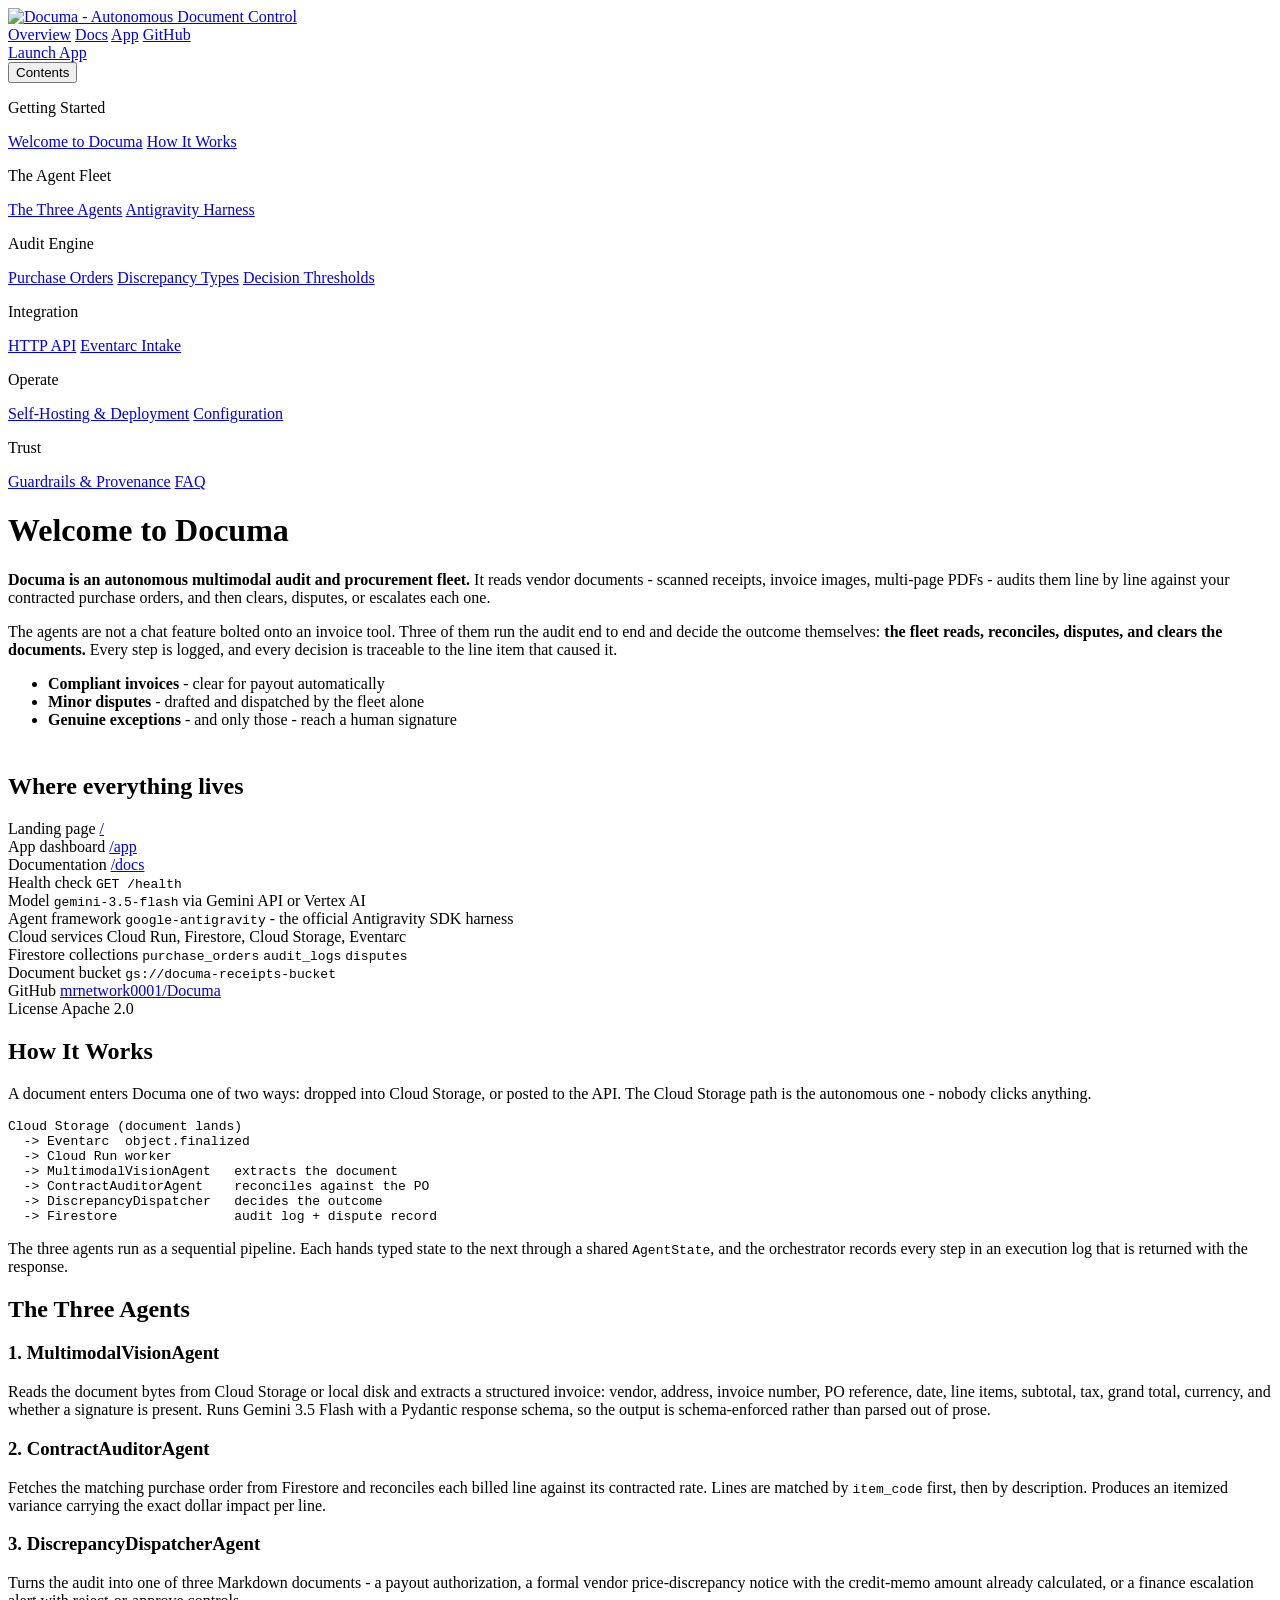
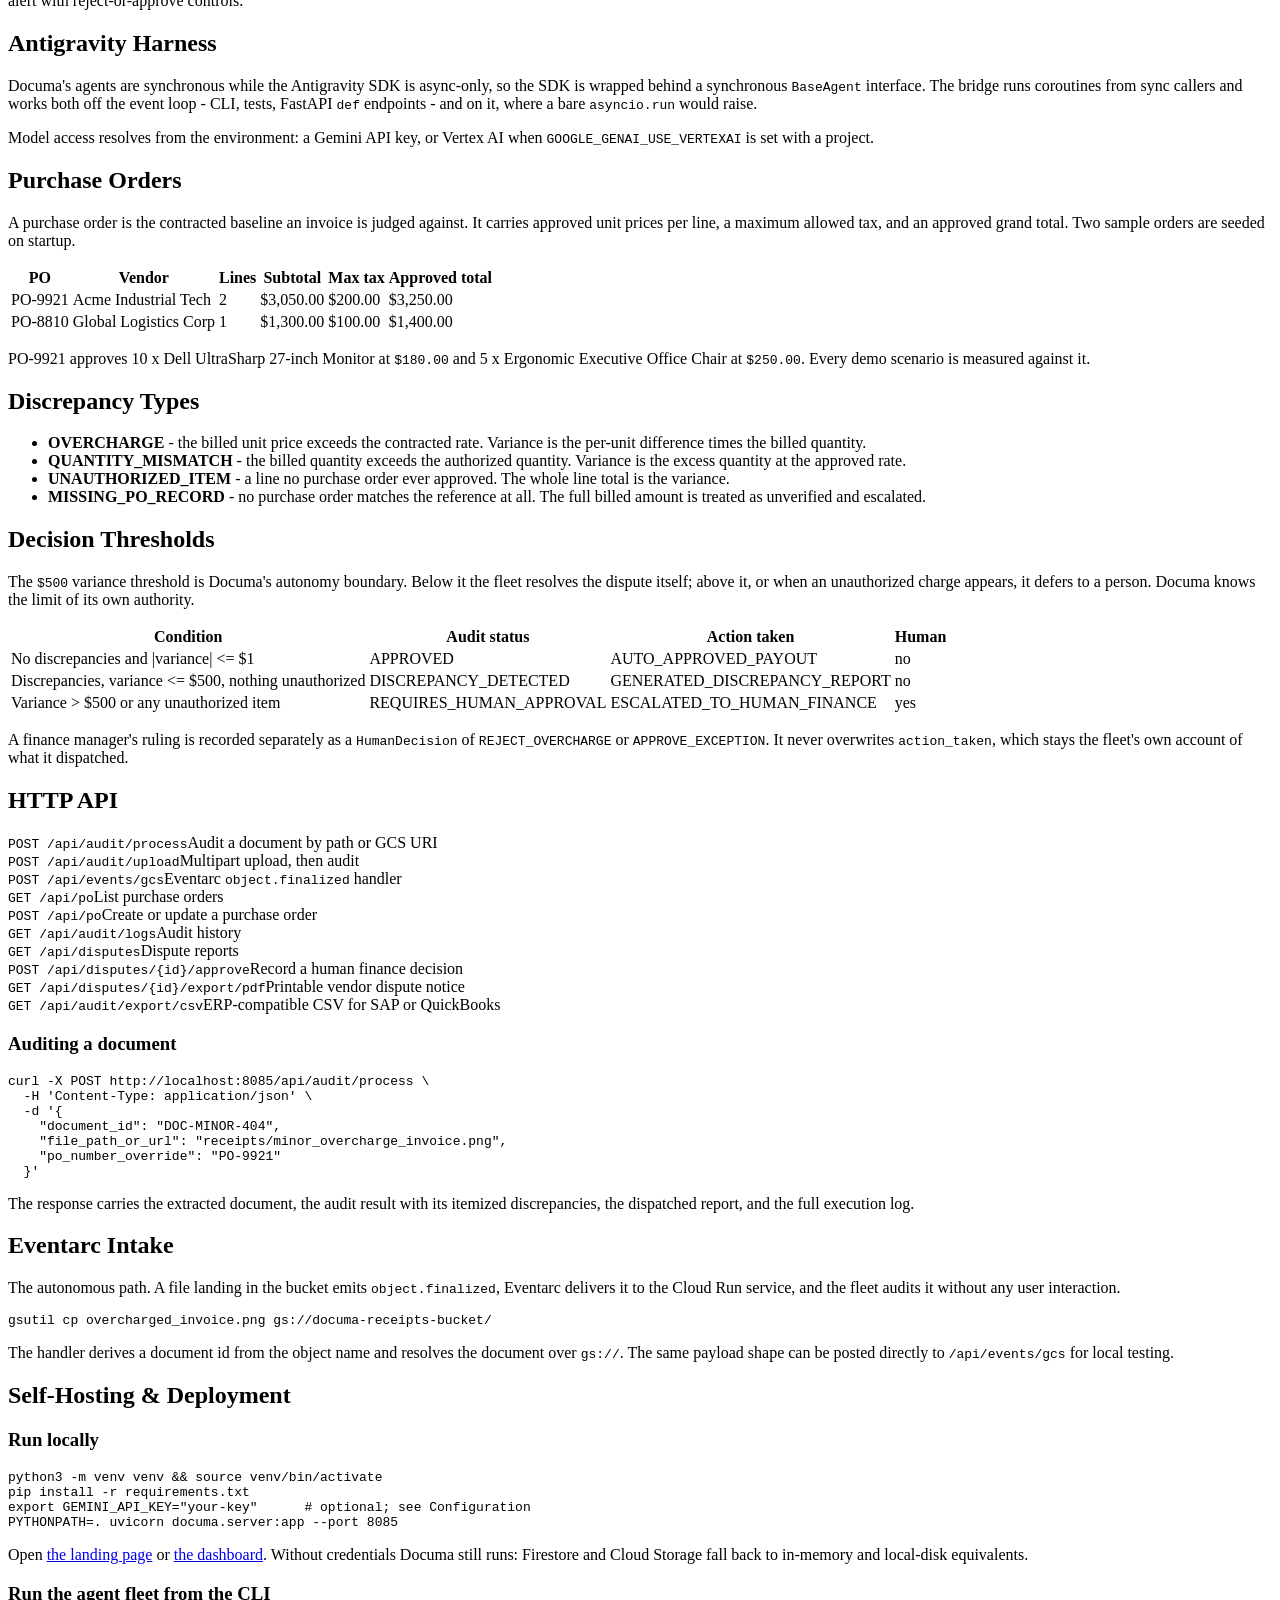
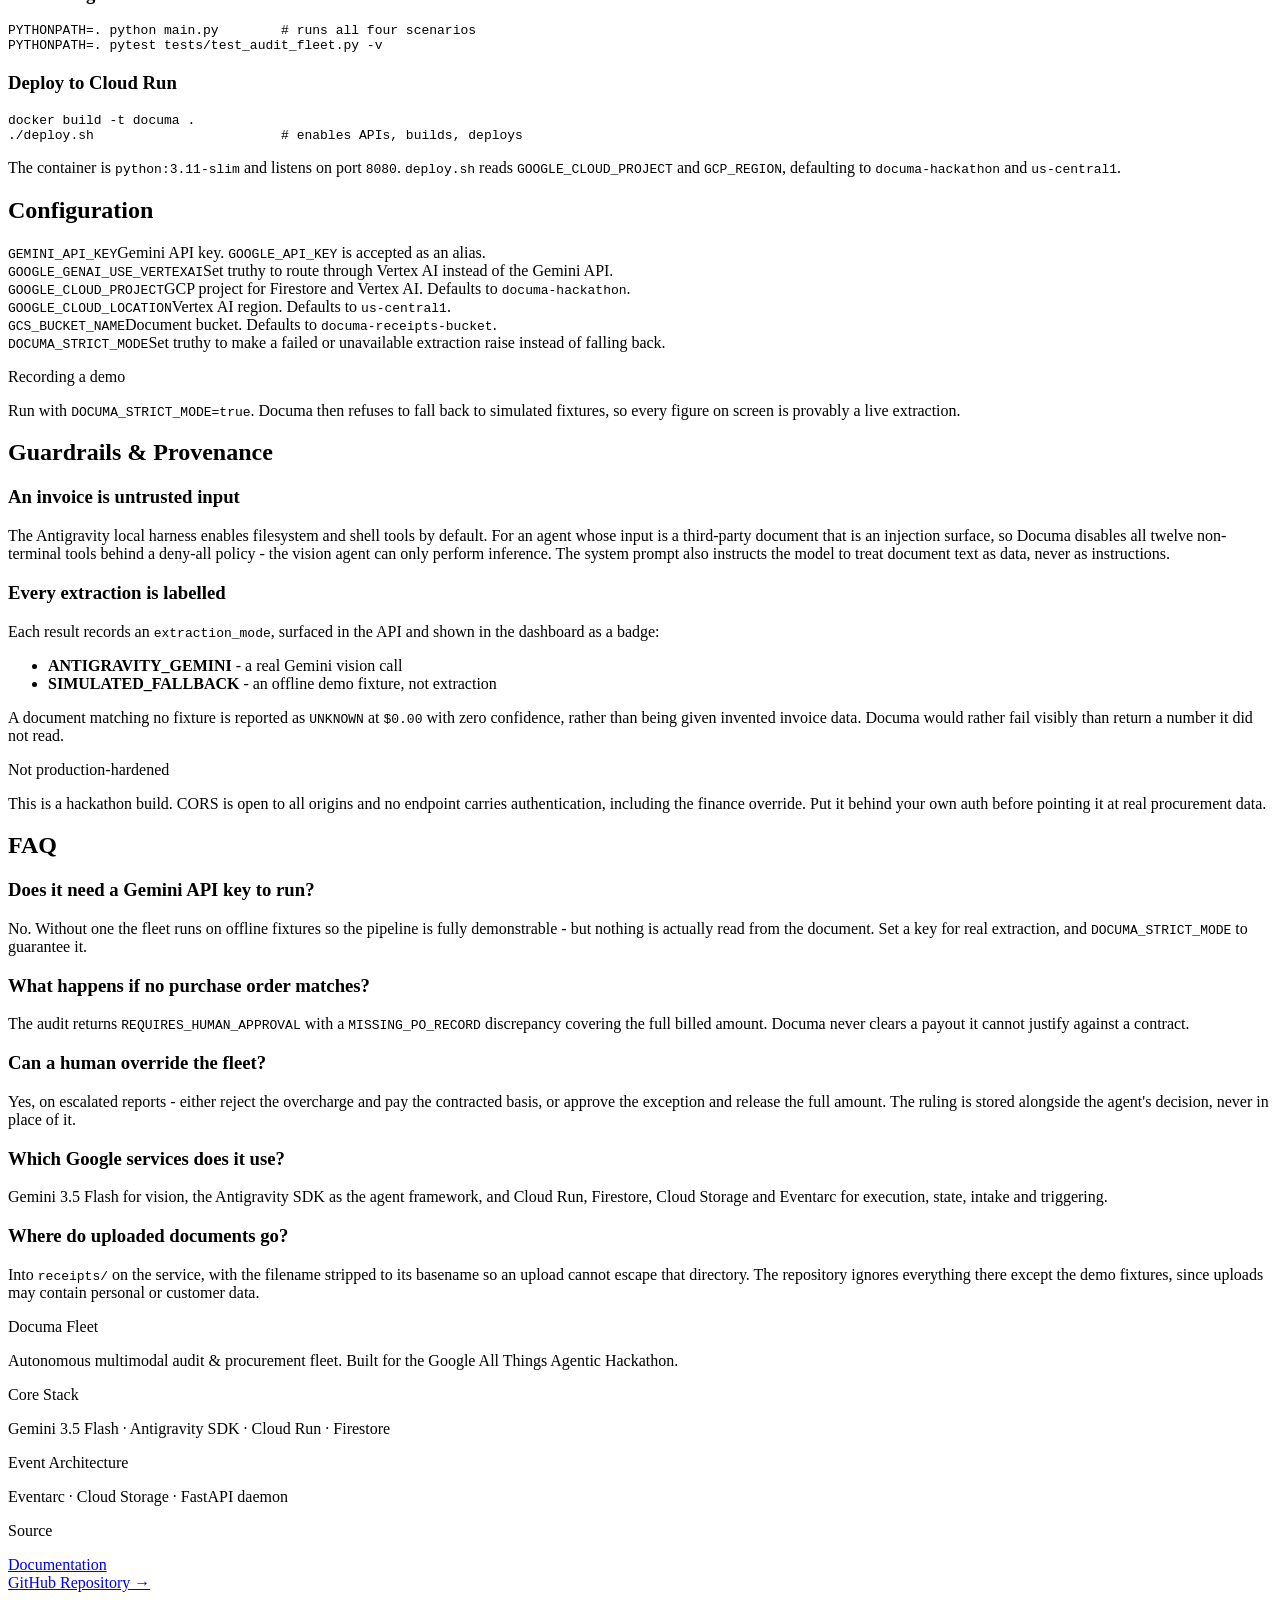
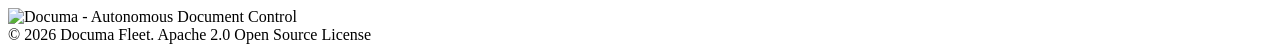
==== documa/static/docs.html @ 0f16d06f "feat(docs): add a sidebar documentation site at /docs Grouped sidebar navigation over a single artic" ====
<!DOCTYPE html>
<html lang="en">
<head>
  <meta charset="UTF-8">
  <meta name="viewport" content="width=device-width, initial-scale=1.0">
  <title>Documa Docs - Autonomous Multimodal Audit &amp; Procurement Fleet</title>
  <meta name="description" content="Documentation for Documa: the agent fleet, the audit engine, the HTTP API, deployment, and the trust model.">
  <link rel="icon" type="image/png" href="/static/favicon.png">
  <link rel="apple-touch-icon" href="/static/apple-touch-icon.png">
  <link rel="stylesheet" href="/static/landing.css">
  <link rel="stylesheet" href="/static/docs.css">
</head>
<body class="docs">

  <nav class="nav">
    <div class="wrap nav__inner">
      <a href="/" class="nav__brand" aria-label="Documa home">
        <img class="nav__logo" src="/static/documa-header.png"
             alt="Documa - Autonomous Document Control" width="1294" height="297">
      </a>
      <div class="nav__links">
        <a href="/">Overview</a>
        <a href="/docs">Docs</a>
        <a href="/app">App</a>
        <a href="https://github.com/mrnetwork0001/Documa" target="_blank" rel="noopener">GitHub</a>
      </div>
      <div class="nav__actions">
        <a href="/app" class="btn btn--light btn--sm">Launch App</a>
      </div>
    </div>
  </nav>

  <div class="docs-shell">

    <!-- Sidebar -->
    <aside class="docs-side">
      <button type="button" class="docs-side__toggle" id="toc-toggle"
              aria-expanded="false" aria-controls="toc">Contents</button>

      <nav class="docs-side__nav" id="toc">
        <div class="docs-side__group">
          <p class="docs-side__label">Getting Started</p>
          <a class="docs-side__link" href="#welcome">Welcome to Documa</a>
          <a class="docs-side__link" href="#how-it-works">How It Works</a>
        </div>

        <div class="docs-side__group">
          <p class="docs-side__label">The Agent Fleet</p>
          <a class="docs-side__link" href="#agents">The Three Agents</a>
          <a class="docs-side__link" href="#harness">Antigravity Harness</a>
        </div>

        <div class="docs-side__group">
          <p class="docs-side__label">Audit Engine</p>
          <a class="docs-side__link" href="#purchase-orders">Purchase Orders</a>
          <a class="docs-side__link" href="#discrepancies">Discrepancy Types</a>
          <a class="docs-side__link" href="#thresholds">Decision Thresholds</a>
        </div>

        <div class="docs-side__group">
          <p class="docs-side__label">Integration</p>
          <a class="docs-side__link" href="#api">HTTP API</a>
          <a class="docs-side__link" href="#eventarc">Eventarc Intake</a>
        </div>

        <div class="docs-side__group">
          <p class="docs-side__label">Operate</p>
          <a class="docs-side__link" href="#deploy">Self-Hosting &amp; Deployment</a>
          <a class="docs-side__link" href="#config">Configuration</a>
        </div>

        <div class="docs-side__group">
          <p class="docs-side__label">Trust</p>
          <a class="docs-side__link" href="#guardrails">Guardrails &amp; Provenance</a>
          <a class="docs-side__link" href="#faq">FAQ</a>
        </div>
      </nav>
    </aside>

    <!-- Article -->
    <main class="docs-main">

      <h1 class="docs-h1">Welcome to Documa</h1>

      <section class="docs-sec" id="welcome">
        <p>
          <strong>Documa is an autonomous multimodal audit and procurement fleet.</strong>
          It reads vendor documents - scanned receipts, invoice images, multi-page PDFs -
          audits them line by line against your contracted purchase orders, and then clears,
          disputes, or escalates each one.
        </p>
        <p>
          The agents are not a chat feature bolted onto an invoice tool. Three of them run the
          audit end to end and decide the outcome themselves: <strong>the fleet reads, reconciles,
          disputes, and clears the documents.</strong> Every step is logged, and every decision is
          traceable to the line item that caused it.
        </p>
        <ul>
          <li><strong>Compliant invoices</strong> - clear for payout automatically</li>
          <li><strong>Minor disputes</strong> - drafted and dispatched by the fleet alone</li>
          <li><strong>Genuine exceptions</strong> - and only those - reach a human signature</li>
        </ul>

        <h2 class="docs-h2" style="margin-top:44px">Where everything lives</h2>

        <div class="docs-defs">
          <div class="docs-def">
            <span class="docs-def__k">Landing page</span>
            <span class="docs-def__v"><a href="/">/</a></span>
          </div>
          <div class="docs-def">
            <span class="docs-def__k">App dashboard</span>
            <span class="docs-def__v"><a href="/app">/app</a></span>
          </div>
          <div class="docs-def">
            <span class="docs-def__k">Documentation</span>
            <span class="docs-def__v"><a href="/docs">/docs</a></span>
          </div>
          <div class="docs-def">
            <span class="docs-def__k">Health check</span>
            <span class="docs-def__v"><code>GET /health</code></span>
          </div>
          <div class="docs-def">
            <span class="docs-def__k">Model</span>
            <span class="docs-def__v"><code>gemini-3.5-flash</code> via Gemini API or Vertex AI</span>
          </div>
          <div class="docs-def">
            <span class="docs-def__k">Agent framework</span>
            <span class="docs-def__v"><code>google-antigravity</code> - the official Antigravity SDK harness</span>
          </div>
          <div class="docs-def">
            <span class="docs-def__k">Cloud services</span>
            <span class="docs-def__v">Cloud Run, Firestore, Cloud Storage, Eventarc</span>
          </div>
          <div class="docs-def">
            <span class="docs-def__k">Firestore collections</span>
            <span class="docs-def__v"><code>purchase_orders</code> <code>audit_logs</code> <code>disputes</code></span>
          </div>
          <div class="docs-def">
            <span class="docs-def__k">Document bucket</span>
            <span class="docs-def__v"><code>gs://documa-receipts-bucket</code></span>
          </div>
          <div class="docs-def">
            <span class="docs-def__k">GitHub</span>
            <span class="docs-def__v"><a href="https://github.com/mrnetwork0001/Documa" target="_blank" rel="noopener">mrnetwork0001/Documa</a></span>
          </div>
          <div class="docs-def">
            <span class="docs-def__k">License</span>
            <span class="docs-def__v">Apache 2.0</span>
          </div>
        </div>
      </section>

      <section class="docs-sec" id="how-it-works">
        <h2 class="docs-h2">How It Works</h2>
        <p>
          A document enters Documa one of two ways: dropped into Cloud Storage, or posted to the
          API. The Cloud Storage path is the autonomous one - nobody clicks anything.
        </p>
<pre><code>Cloud Storage (document lands)
  -> Eventarc  object.finalized
  -> Cloud Run worker
  -> MultimodalVisionAgent   extracts the document
  -> ContractAuditorAgent    reconciles against the PO
  -> DiscrepancyDispatcher   decides the outcome
  -> Firestore               audit log + dispute record</code></pre>
        <p>
          The three agents run as a sequential pipeline. Each hands typed state to the next through
          a shared <code>AgentState</code>, and the orchestrator records every step in an execution
          log that is returned with the response.
        </p>
      </section>

      <section class="docs-sec" id="agents">
        <h2 class="docs-h2">The Three Agents</h2>

        <h3 class="docs-h3">1. MultimodalVisionAgent</h3>
        <p>
          Reads the document bytes from Cloud Storage or local disk and extracts a structured
          invoice: vendor, address, invoice number, PO reference, date, line items, subtotal, tax,
          grand total, currency, and whether a signature is present. Runs Gemini 3.5 Flash with a
          Pydantic response schema, so the output is schema-enforced rather than parsed out of prose.
        </p>

        <h3 class="docs-h3">2. ContractAuditorAgent</h3>
        <p>
          Fetches the matching purchase order from Firestore and reconciles each billed line against
          its contracted rate. Lines are matched by <code>item_code</code> first, then by
          description. Produces an itemized variance carrying the exact dollar impact per line.
        </p>

        <h3 class="docs-h3">3. DiscrepancyDispatcherAgent</h3>
        <p>
          Turns the audit into one of three Markdown documents - a payout authorization, a formal
          vendor price-discrepancy notice with the credit-memo amount already calculated, or a
          finance escalation alert with reject-or-approve controls.
        </p>
      </section>

      <section class="docs-sec" id="harness">
        <h2 class="docs-h2">Antigravity Harness</h2>
        <p>
          Documa's agents are synchronous while the Antigravity SDK is async-only, so the SDK is
          wrapped behind a synchronous <code>BaseAgent</code> interface. The bridge runs coroutines
          from sync callers and works both off the event loop - CLI, tests, FastAPI <code>def</code>
          endpoints - and on it, where a bare <code>asyncio.run</code> would raise.
        </p>
        <p>
          Model access resolves from the environment: a Gemini API key, or Vertex AI when
          <code>GOOGLE_GENAI_USE_VERTEXAI</code> is set with a project.
        </p>
      </section>

      <section class="docs-sec" id="purchase-orders">
        <h2 class="docs-h2">Purchase Orders</h2>
        <p>
          A purchase order is the contracted baseline an invoice is judged against. It carries
          approved unit prices per line, a maximum allowed tax, and an approved grand total. Two
          sample orders are seeded on startup.
        </p>

        <div class="table-wrap">
          <table class="data">
            <thead>
              <tr><th>PO</th><th>Vendor</th><th class="t-c">Lines</th><th class="t-r">Subtotal</th><th class="t-r">Max tax</th><th class="t-r">Approved total</th></tr>
            </thead>
            <tbody>
              <tr>
                <td class="t-name">PO-9921</td><td>Acme Industrial Tech</td>
                <td class="t-c">2</td><td class="t-r">$3,050.00</td><td class="t-r t-dim">$200.00</td><td class="t-r">$3,250.00</td>
              </tr>
              <tr>
                <td class="t-name">PO-8810</td><td>Global Logistics Corp</td>
                <td class="t-c">1</td><td class="t-r">$1,300.00</td><td class="t-r t-dim">$100.00</td><td class="t-r">$1,400.00</td>
              </tr>
            </tbody>
          </table>
        </div>

        <p>
          PO-9921 approves 10 x Dell UltraSharp 27-inch Monitor at <code>$180.00</code> and
          5 x Ergonomic Executive Office Chair at <code>$250.00</code>. Every demo scenario is
          measured against it.
        </p>
      </section>

      <section class="docs-sec" id="discrepancies">
        <h2 class="docs-h2">Discrepancy Types</h2>
        <ul>
          <li><strong>OVERCHARGE</strong> - the billed unit price exceeds the contracted rate. Variance is the per-unit difference times the billed quantity.</li>
          <li><strong>QUANTITY_MISMATCH</strong> - the billed quantity exceeds the authorized quantity. Variance is the excess quantity at the approved rate.</li>
          <li><strong>UNAUTHORIZED_ITEM</strong> - a line no purchase order ever approved. The whole line total is the variance.</li>
          <li><strong>MISSING_PO_RECORD</strong> - no purchase order matches the reference at all. The full billed amount is treated as unverified and escalated.</li>
        </ul>
      </section>

      <section class="docs-sec" id="thresholds">
        <h2 class="docs-h2">Decision Thresholds</h2>
        <p>
          The <code>$500</code> variance threshold is Documa's autonomy boundary. Below it the fleet
          resolves the dispute itself; above it, or when an unauthorized charge appears, it defers to
          a person. Documa knows the limit of its own authority.
        </p>

        <div class="table-wrap">
          <table class="data">
            <thead>
              <tr><th>Condition</th><th>Audit status</th><th>Action taken</th><th class="t-r">Human</th></tr>
            </thead>
            <tbody>
              <tr>
                <td>No discrepancies and |variance| &lt;= $1</td>
                <td class="t-name">APPROVED</td><td class="t-ok">AUTO_APPROVED_PAYOUT</td><td class="t-r t-ok">no</td>
              </tr>
              <tr>
                <td>Discrepancies, variance &lt;= $500, nothing unauthorized</td>
                <td class="t-name">DISCREPANCY_DETECTED</td><td>GENERATED_DISCREPANCY_REPORT</td><td class="t-r t-ok">no</td>
              </tr>
              <tr>
                <td>Variance &gt; $500 or any unauthorized item</td>
                <td class="t-name">REQUIRES_HUMAN_APPROVAL</td><td class="t-bad">ESCALATED_TO_HUMAN_FINANCE</td><td class="t-r t-bad">yes</td>
              </tr>
            </tbody>
          </table>
        </div>

        <p>
          A finance manager's ruling is recorded separately as a <code>HumanDecision</code> of
          <code>REJECT_OVERCHARGE</code> or <code>APPROVE_EXCEPTION</code>. It never overwrites
          <code>action_taken</code>, which stays the fleet's own account of what it dispatched.
        </p>
      </section>

      <section class="docs-sec" id="api">
        <h2 class="docs-h2">HTTP API</h2>

        <div class="docs-defs">
          <div class="docs-def"><span class="docs-def__k"><code>POST /api/audit/process</code></span><span class="docs-def__v">Audit a document by path or GCS URI</span></div>
          <div class="docs-def"><span class="docs-def__k"><code>POST /api/audit/upload</code></span><span class="docs-def__v">Multipart upload, then audit</span></div>
          <div class="docs-def"><span class="docs-def__k"><code>POST /api/events/gcs</code></span><span class="docs-def__v">Eventarc <code>object.finalized</code> handler</span></div>
          <div class="docs-def"><span class="docs-def__k"><code>GET /api/po</code></span><span class="docs-def__v">List purchase orders</span></div>
          <div class="docs-def"><span class="docs-def__k"><code>POST /api/po</code></span><span class="docs-def__v">Create or update a purchase order</span></div>
          <div class="docs-def"><span class="docs-def__k"><code>GET /api/audit/logs</code></span><span class="docs-def__v">Audit history</span></div>
          <div class="docs-def"><span class="docs-def__k"><code>GET /api/disputes</code></span><span class="docs-def__v">Dispute reports</span></div>
          <div class="docs-def"><span class="docs-def__k"><code>POST /api/disputes/{id}/approve</code></span><span class="docs-def__v">Record a human finance decision</span></div>
          <div class="docs-def"><span class="docs-def__k"><code>GET /api/disputes/{id}/export/pdf</code></span><span class="docs-def__v">Printable vendor dispute notice</span></div>
          <div class="docs-def"><span class="docs-def__k"><code>GET /api/audit/export/csv</code></span><span class="docs-def__v">ERP-compatible CSV for SAP or QuickBooks</span></div>
        </div>

        <h3 class="docs-h3">Auditing a document</h3>
<pre><code>curl -X POST http://localhost:8085/api/audit/process \
  -H 'Content-Type: application/json' \
  -d '{
    "document_id": "DOC-MINOR-404",
    "file_path_or_url": "receipts/minor_overcharge_invoice.png",
    "po_number_override": "PO-9921"
  }'</code></pre>
        <p>
          The response carries the extracted document, the audit result with its itemized
          discrepancies, the dispatched report, and the full execution log.
        </p>
      </section>

      <section class="docs-sec" id="eventarc">
        <h2 class="docs-h2">Eventarc Intake</h2>
        <p>
          The autonomous path. A file landing in the bucket emits
          <code>object.finalized</code>, Eventarc delivers it to the Cloud Run service, and the
          fleet audits it without any user interaction.
        </p>
<pre><code>gsutil cp overcharged_invoice.png gs://documa-receipts-bucket/</code></pre>
        <p>
          The handler derives a document id from the object name and resolves the document over
          <code>gs://</code>. The same payload shape can be posted directly to
          <code>/api/events/gcs</code> for local testing.
        </p>
      </section>

      <section class="docs-sec" id="deploy">
        <h2 class="docs-h2">Self-Hosting &amp; Deployment</h2>

        <h3 class="docs-h3">Run locally</h3>
<pre><code>python3 -m venv venv &amp;&amp; source venv/bin/activate
pip install -r requirements.txt
export GEMINI_API_KEY="your-key"      # optional; see Configuration
PYTHONPATH=. uvicorn documa.server:app --port 8085</code></pre>
        <p>
          Open <a href="/">the landing page</a> or <a href="/app">the dashboard</a>. Without
          credentials Documa still runs: Firestore and Cloud Storage fall back to in-memory and
          local-disk equivalents.
        </p>

        <h3 class="docs-h3">Run the agent fleet from the CLI</h3>
<pre><code>PYTHONPATH=. python main.py        # runs all four scenarios
PYTHONPATH=. pytest tests/test_audit_fleet.py -v</code></pre>

        <h3 class="docs-h3">Deploy to Cloud Run</h3>
<pre><code>docker build -t documa .
./deploy.sh                        # enables APIs, builds, deploys</code></pre>
        <p>
          The container is <code>python:3.11-slim</code> and listens on port <code>8080</code>.
          <code>deploy.sh</code> reads <code>GOOGLE_CLOUD_PROJECT</code> and <code>GCP_REGION</code>,
          defaulting to <code>documa-hackathon</code> and <code>us-central1</code>.
        </p>
      </section>

      <section class="docs-sec" id="config">
        <h2 class="docs-h2">Configuration</h2>

        <div class="docs-defs">
          <div class="docs-def"><span class="docs-def__k"><code>GEMINI_API_KEY</code></span><span class="docs-def__v">Gemini API key. <code>GOOGLE_API_KEY</code> is accepted as an alias.</span></div>
          <div class="docs-def"><span class="docs-def__k"><code>GOOGLE_GENAI_USE_VERTEXAI</code></span><span class="docs-def__v">Set truthy to route through Vertex AI instead of the Gemini API.</span></div>
          <div class="docs-def"><span class="docs-def__k"><code>GOOGLE_CLOUD_PROJECT</code></span><span class="docs-def__v">GCP project for Firestore and Vertex AI. Defaults to <code>documa-hackathon</code>.</span></div>
          <div class="docs-def"><span class="docs-def__k"><code>GOOGLE_CLOUD_LOCATION</code></span><span class="docs-def__v">Vertex AI region. Defaults to <code>us-central1</code>.</span></div>
          <div class="docs-def"><span class="docs-def__k"><code>GCS_BUCKET_NAME</code></span><span class="docs-def__v">Document bucket. Defaults to <code>documa-receipts-bucket</code>.</span></div>
          <div class="docs-def"><span class="docs-def__k"><code>DOCUMA_STRICT_MODE</code></span><span class="docs-def__v">Set truthy to make a failed or unavailable extraction raise instead of falling back.</span></div>
        </div>

        <div class="docs-note">
          <p class="docs-note__t">Recording a demo</p>
          <p>
            Run with <code>DOCUMA_STRICT_MODE=true</code>. Documa then refuses to fall back to
            simulated fixtures, so every figure on screen is provably a live extraction.
          </p>
        </div>
      </section>

      <section class="docs-sec" id="guardrails">
        <h2 class="docs-h2">Guardrails &amp; Provenance</h2>

        <h3 class="docs-h3">An invoice is untrusted input</h3>
        <p>
          The Antigravity local harness enables filesystem and shell tools by default. For an agent
          whose input is a third-party document that is an injection surface, so Documa disables all
          twelve non-terminal tools behind a deny-all policy - the vision agent can only perform
          inference. The system prompt also instructs the model to treat document text as data,
          never as instructions.
        </p>

        <h3 class="docs-h3">Every extraction is labelled</h3>
        <p>
          Each result records an <code>extraction_mode</code>, surfaced in the API and shown in the
          dashboard as a badge:
        </p>
        <ul>
          <li><strong>ANTIGRAVITY_GEMINI</strong> - a real Gemini vision call</li>
          <li><strong>SIMULATED_FALLBACK</strong> - an offline demo fixture, not extraction</li>
        </ul>
        <p>
          A document matching no fixture is reported as <code>UNKNOWN</code> at <code>$0.00</code>
          with zero confidence, rather than being given invented invoice data. Documa would rather
          fail visibly than return a number it did not read.
        </p>

        <div class="docs-note docs-note--warn">
          <p class="docs-note__t">Not production-hardened</p>
          <p>
            This is a hackathon build. CORS is open to all origins and no endpoint carries
            authentication, including the finance override. Put it behind your own auth before
            pointing it at real procurement data.
          </p>
        </div>
      </section>

      <section class="docs-sec" id="faq">
        <h2 class="docs-h2">FAQ</h2>

        <h3 class="docs-h3">Does it need a Gemini API key to run?</h3>
        <p>
          No. Without one the fleet runs on offline fixtures so the pipeline is fully
          demonstrable - but nothing is actually read from the document. Set a key for real
          extraction, and <code>DOCUMA_STRICT_MODE</code> to guarantee it.
        </p>

        <h3 class="docs-h3">What happens if no purchase order matches?</h3>
        <p>
          The audit returns <code>REQUIRES_HUMAN_APPROVAL</code> with a
          <code>MISSING_PO_RECORD</code> discrepancy covering the full billed amount. Documa never
          clears a payout it cannot justify against a contract.
        </p>

        <h3 class="docs-h3">Can a human override the fleet?</h3>
        <p>
          Yes, on escalated reports - either reject the overcharge and pay the contracted basis, or
          approve the exception and release the full amount. The ruling is stored alongside the
          agent's decision, never in place of it.
        </p>

        <h3 class="docs-h3">Which Google services does it use?</h3>
        <p>
          Gemini 3.5 Flash for vision, the Antigravity SDK as the agent framework, and Cloud Run,
          Firestore, Cloud Storage and Eventarc for execution, state, intake and triggering.
        </p>

        <h3 class="docs-h3">Where do uploaded documents go?</h3>
        <p>
          Into <code>receipts/</code> on the service, with the filename stripped to its basename so
          an upload cannot escape that directory. The repository ignores everything there except the
          demo fixtures, since uploads may contain personal or customer data.
        </p>
      </section>

    </main>
  </div>

  <footer class="footer">
    <div class="wrap">
      <div class="footer__grid">
        <div>
          <p class="footer__h">Documa Fleet</p>
          <p>Autonomous multimodal audit &amp; procurement fleet. Built for the Google All Things Agentic Hackathon.</p>
        </div>
        <div>
          <p class="footer__h">Core Stack</p>
          <p>Gemini 3.5 Flash · Antigravity SDK · Cloud Run · Firestore</p>
        </div>
        <div>
          <p class="footer__h">Event Architecture</p>
          <p>Eventarc · Cloud Storage · FastAPI daemon</p>
        </div>
        <div>
          <p class="footer__h">Source</p>
          <p><a href="/docs">Documentation</a><br>
             <a href="https://github.com/mrnetwork0001/Documa" target="_blank" rel="noopener">GitHub Repository →</a></p>
        </div>
      </div>

      <div class="footer__mark">
        <img src="/static/documa-header.png" alt="Documa - Autonomous Document Control"
             width="1294" height="297" loading="lazy">
      </div>

      <div class="footer__base">
        <span>© 2026 Documa Fleet.</span>
        <span>Apache 2.0 Open Source License</span>
      </div>
    </div>
  </footer>

  <script>
    // Mobile contents toggle
    const tocToggle = document.getElementById("toc-toggle");
    const toc = document.getElementById("toc");
    tocToggle.addEventListener("click", () => {
      const open = toc.classList.toggle("is-open");
      tocToggle.setAttribute("aria-expanded", String(open));
    });

    const links = [...document.querySelectorAll(".docs-side__link")];
    const byHash = new Map(links.map(a => [a.getAttribute("href").slice(1), a]));

    function setActive(id) {
      links.forEach(a => a.classList.toggle("is-active", a.getAttribute("href") === "#" + id));
    }

    // Scrollspy: track the section nearest the top of the viewport rather than
    // whichever happens to intersect, so short sections still register.
    const sections = [...document.querySelectorAll(".docs-sec")];
    function onScroll() {
      let current = sections[0];
      for (const s of sections) {
        if (s.getBoundingClientRect().top <= 120) current = s;
      }
      if (current) setActive(current.id);
    }
    document.addEventListener("scroll", onScroll, { passive: true });
    onScroll();

    // Selecting an entry closes the mobile panel.
    links.forEach(a => a.addEventListener("click", () => {
      if (window.innerWidth <= 980) {
        toc.classList.remove("is-open");
        tocToggle.setAttribute("aria-expanded", "false");
      }
    }));
  </script>
</body>
</html>
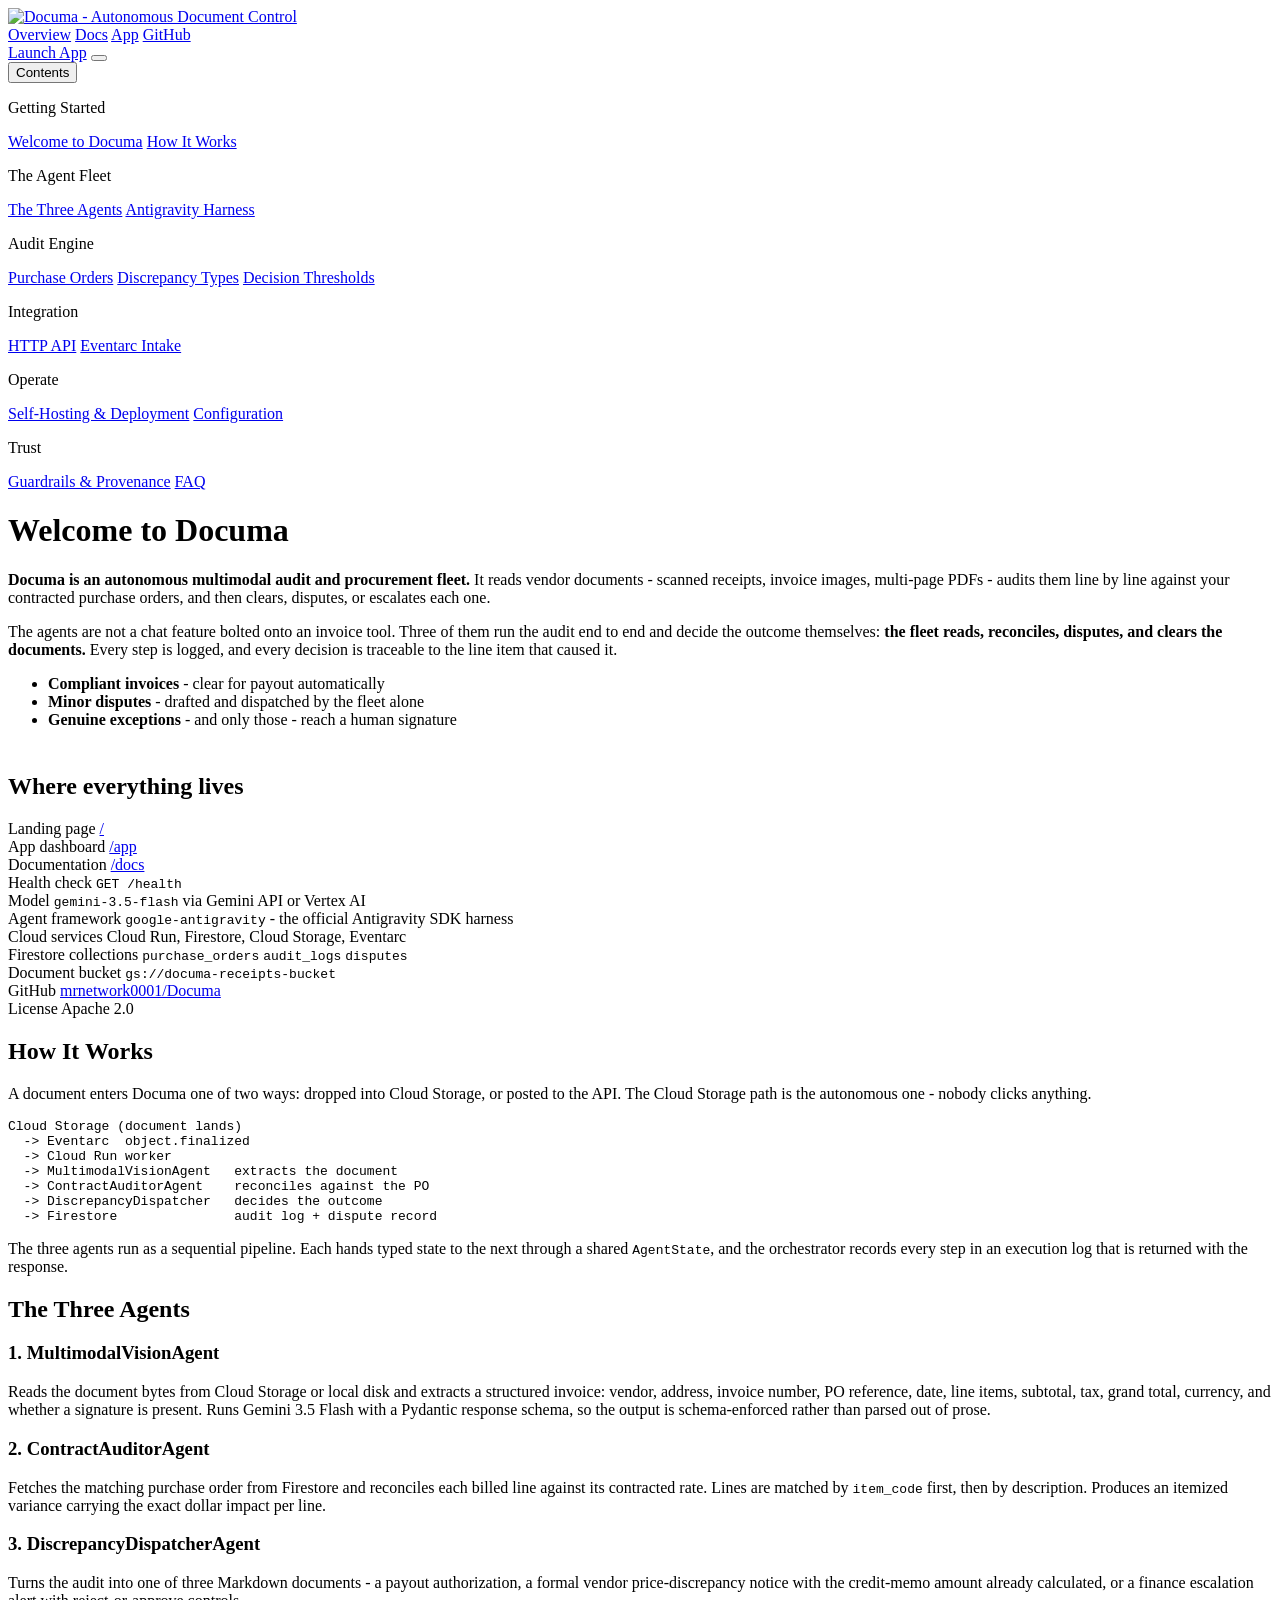
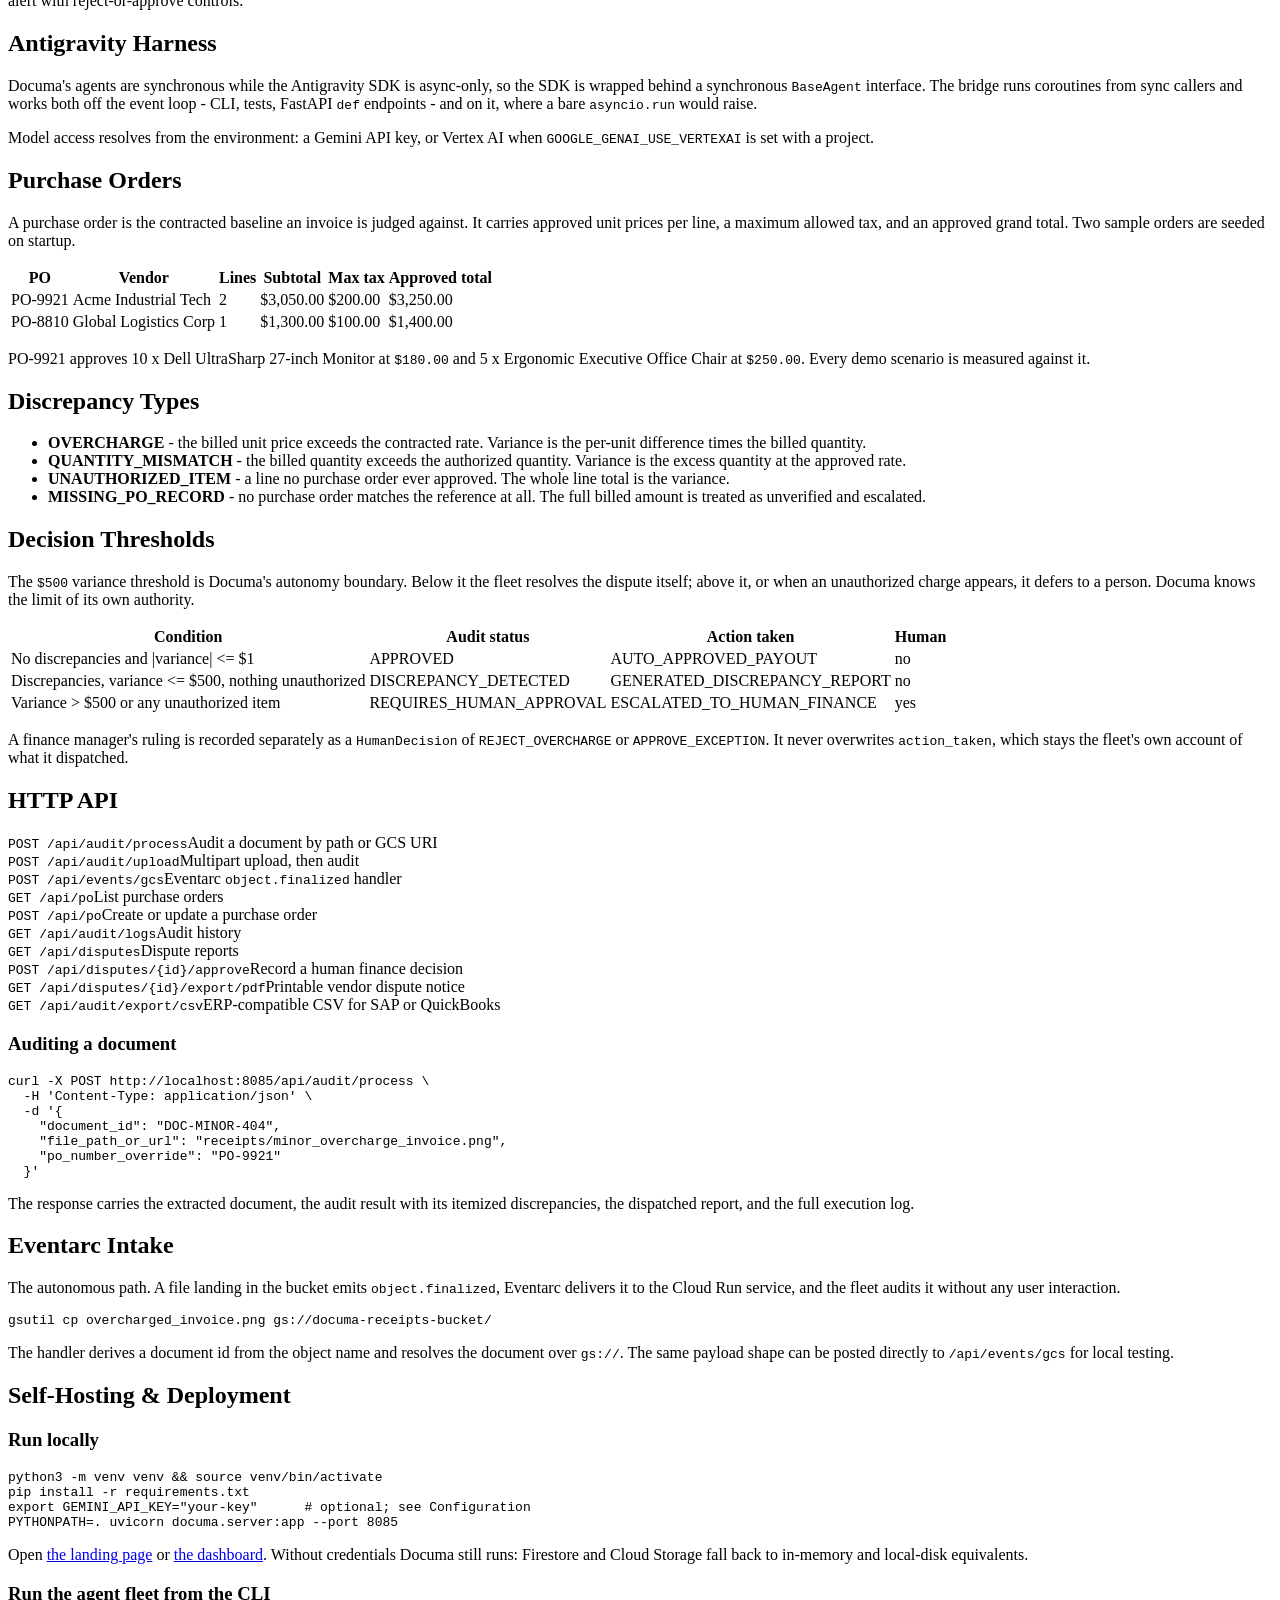
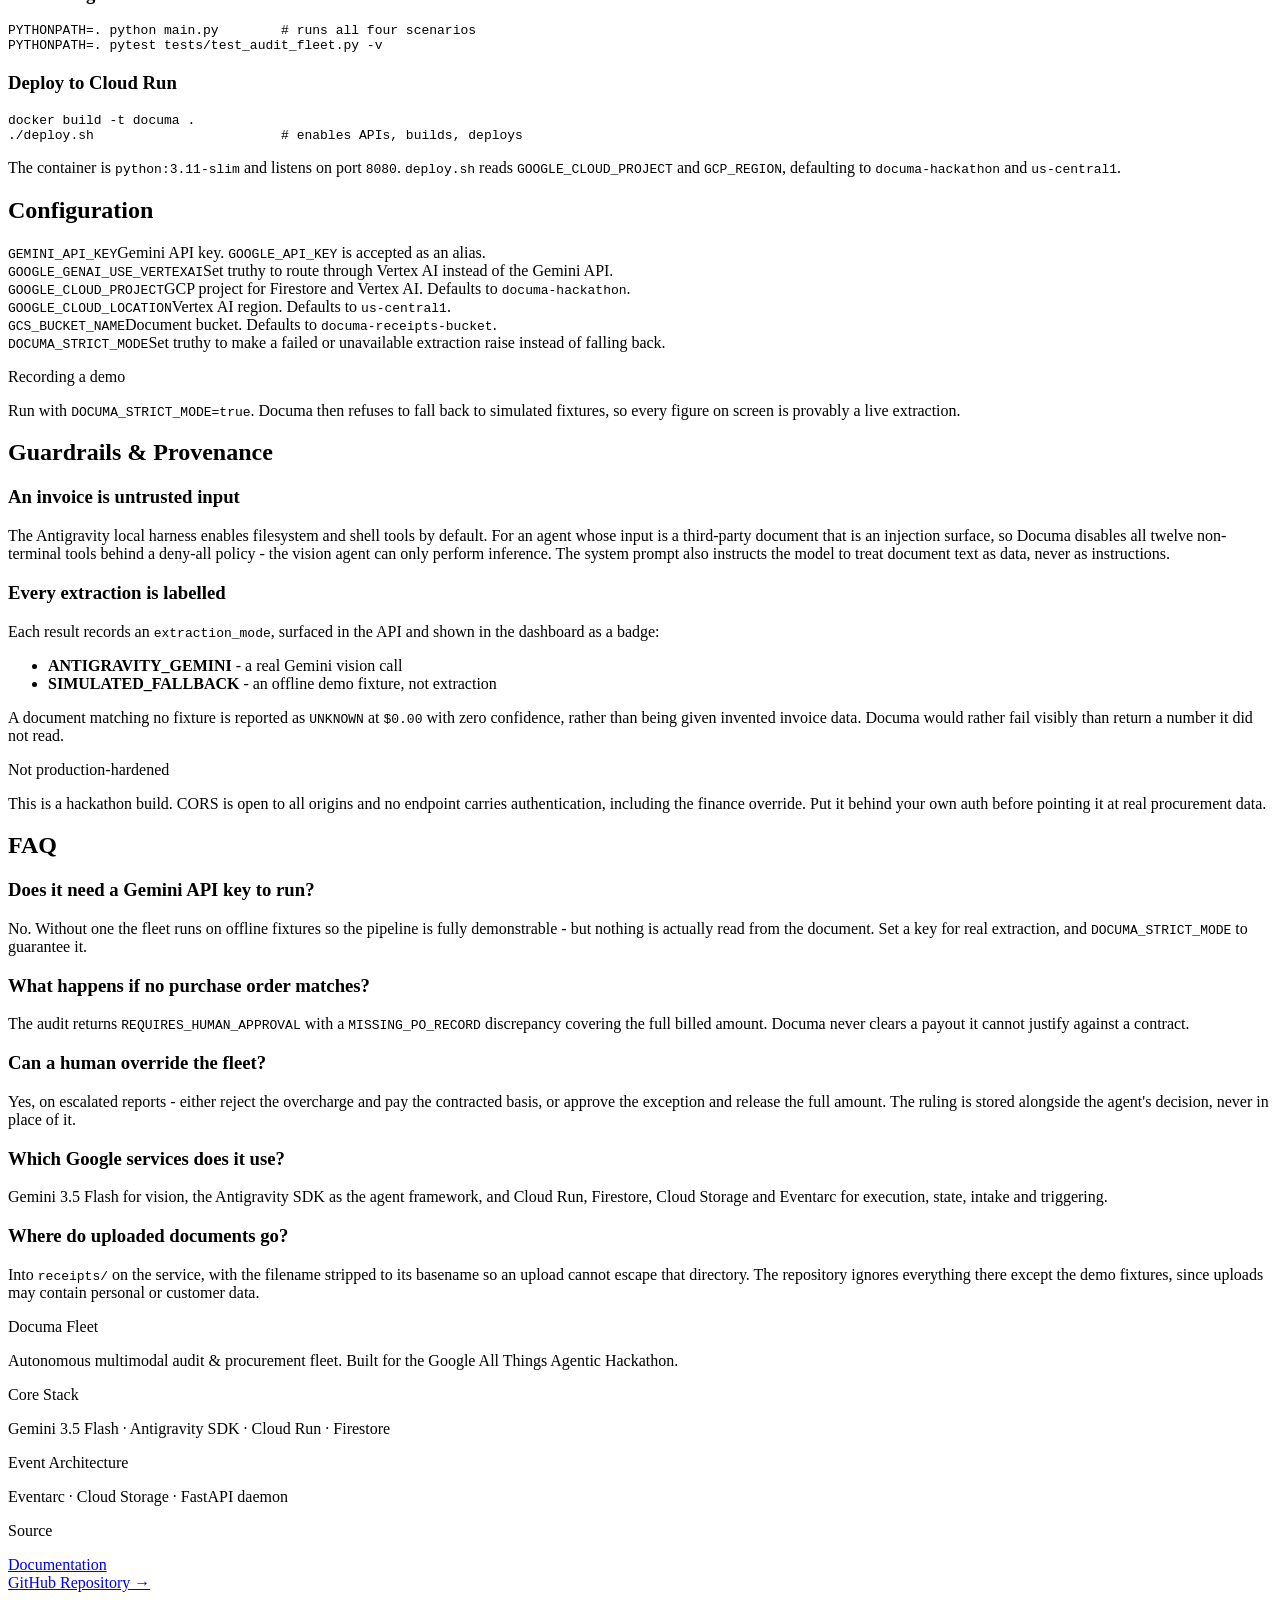
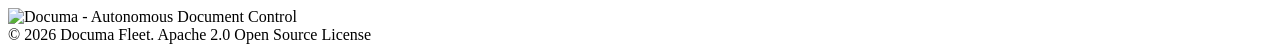
==== commit 337e4e42: "feat(nav): replace the mobile status pill with a hamburger menu Below 860px the top nav hid .nav__li" ====
--- a/documa/static/docs.html
+++ b/documa/static/docs.html
@@ -18,7 +18,7 @@
         <img class="nav__logo" src="/static/documa-header.png"
              alt="Documa - Autonomous Document Control" width="1294" height="297">
       </a>
-      <div class="nav__links">
+      <div class="nav__links" id="nav-menu">
         <a href="/">Overview</a>
         <a href="/docs">Docs</a>
         <a href="/app">App</a>
@@ -26,6 +26,10 @@
       </div>
       <div class="nav__actions">
         <a href="/app" class="btn btn--light btn--sm">Launch App</a>
+        <button type="button" class="nav__burger" id="nav-toggle"
+                aria-label="Open menu" aria-expanded="false" aria-controls="nav-menu">
+          <span></span><span></span><span></span>
+        </button>
       </div>
     </div>
   </nav>
@@ -534,5 +538,6 @@
       }
     }));
   </script>
+  <script src="/static/nav.js"></script>
 </body>
 </html>
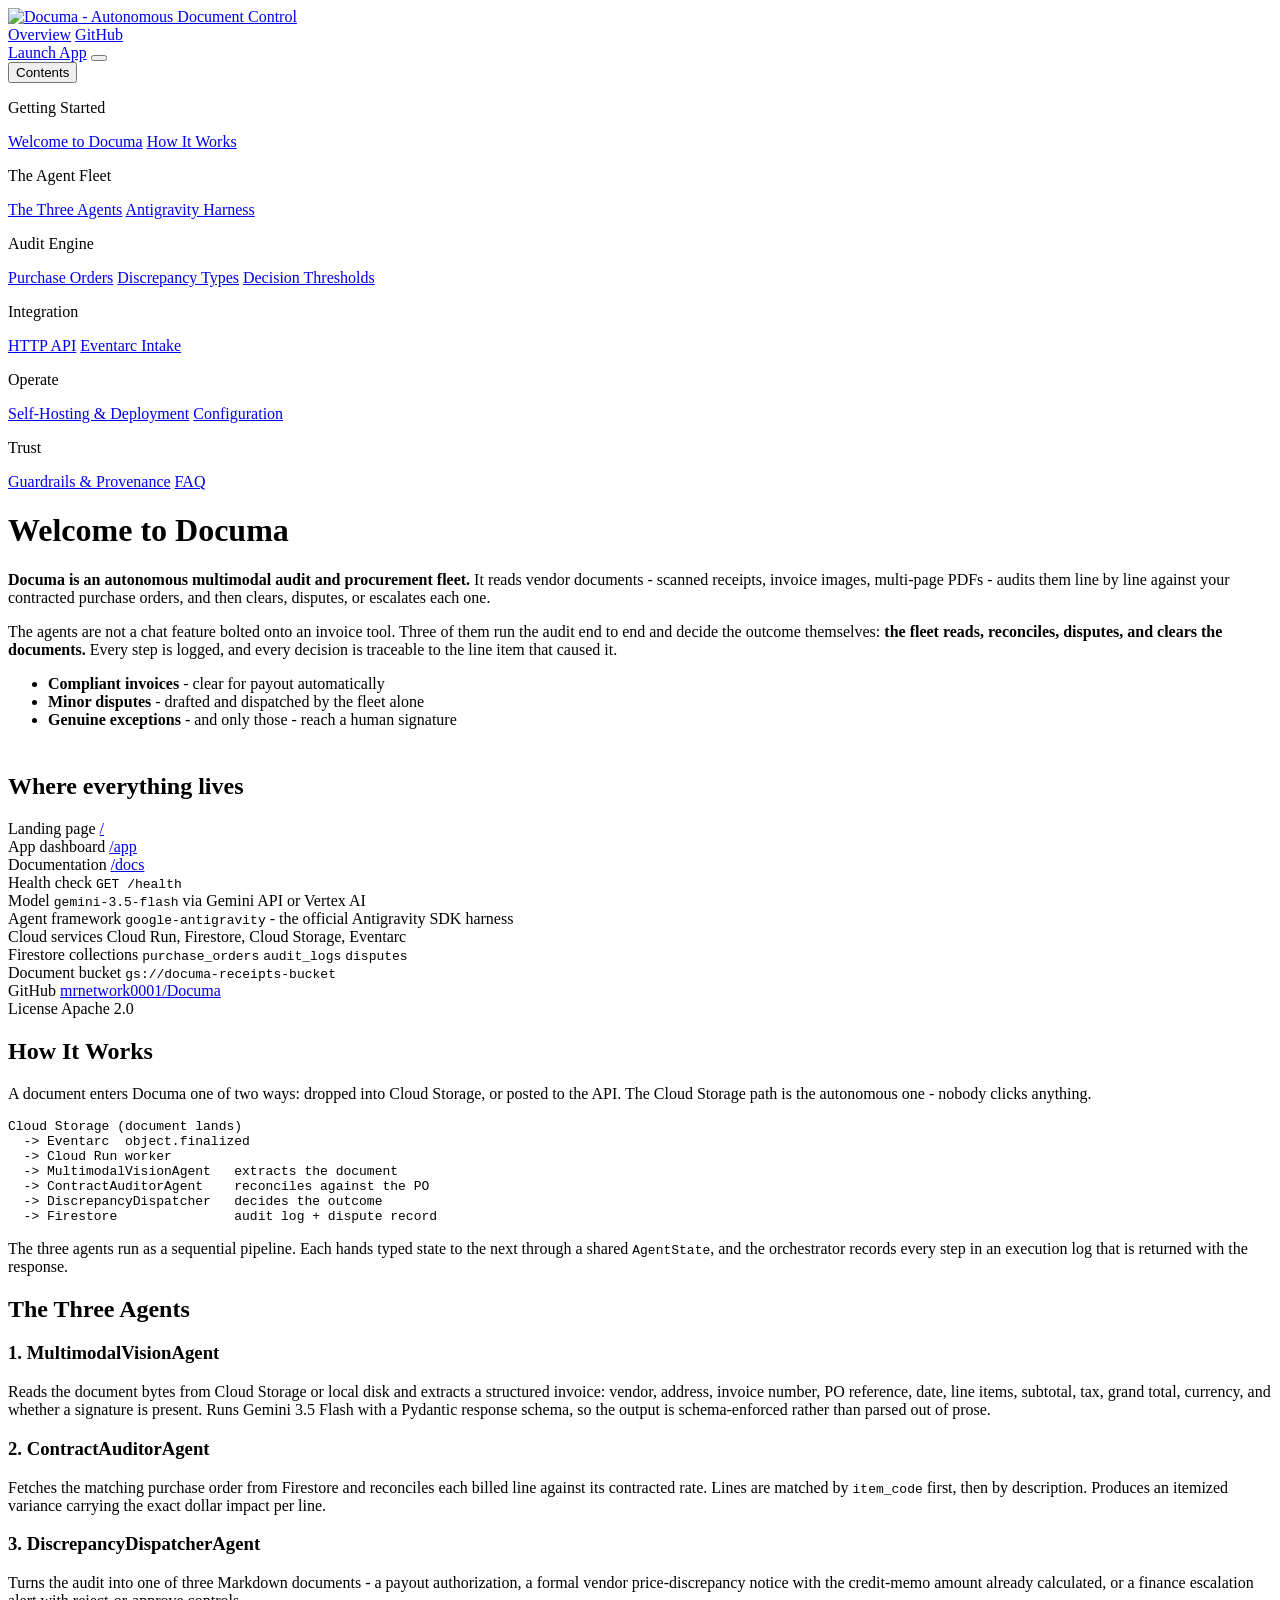
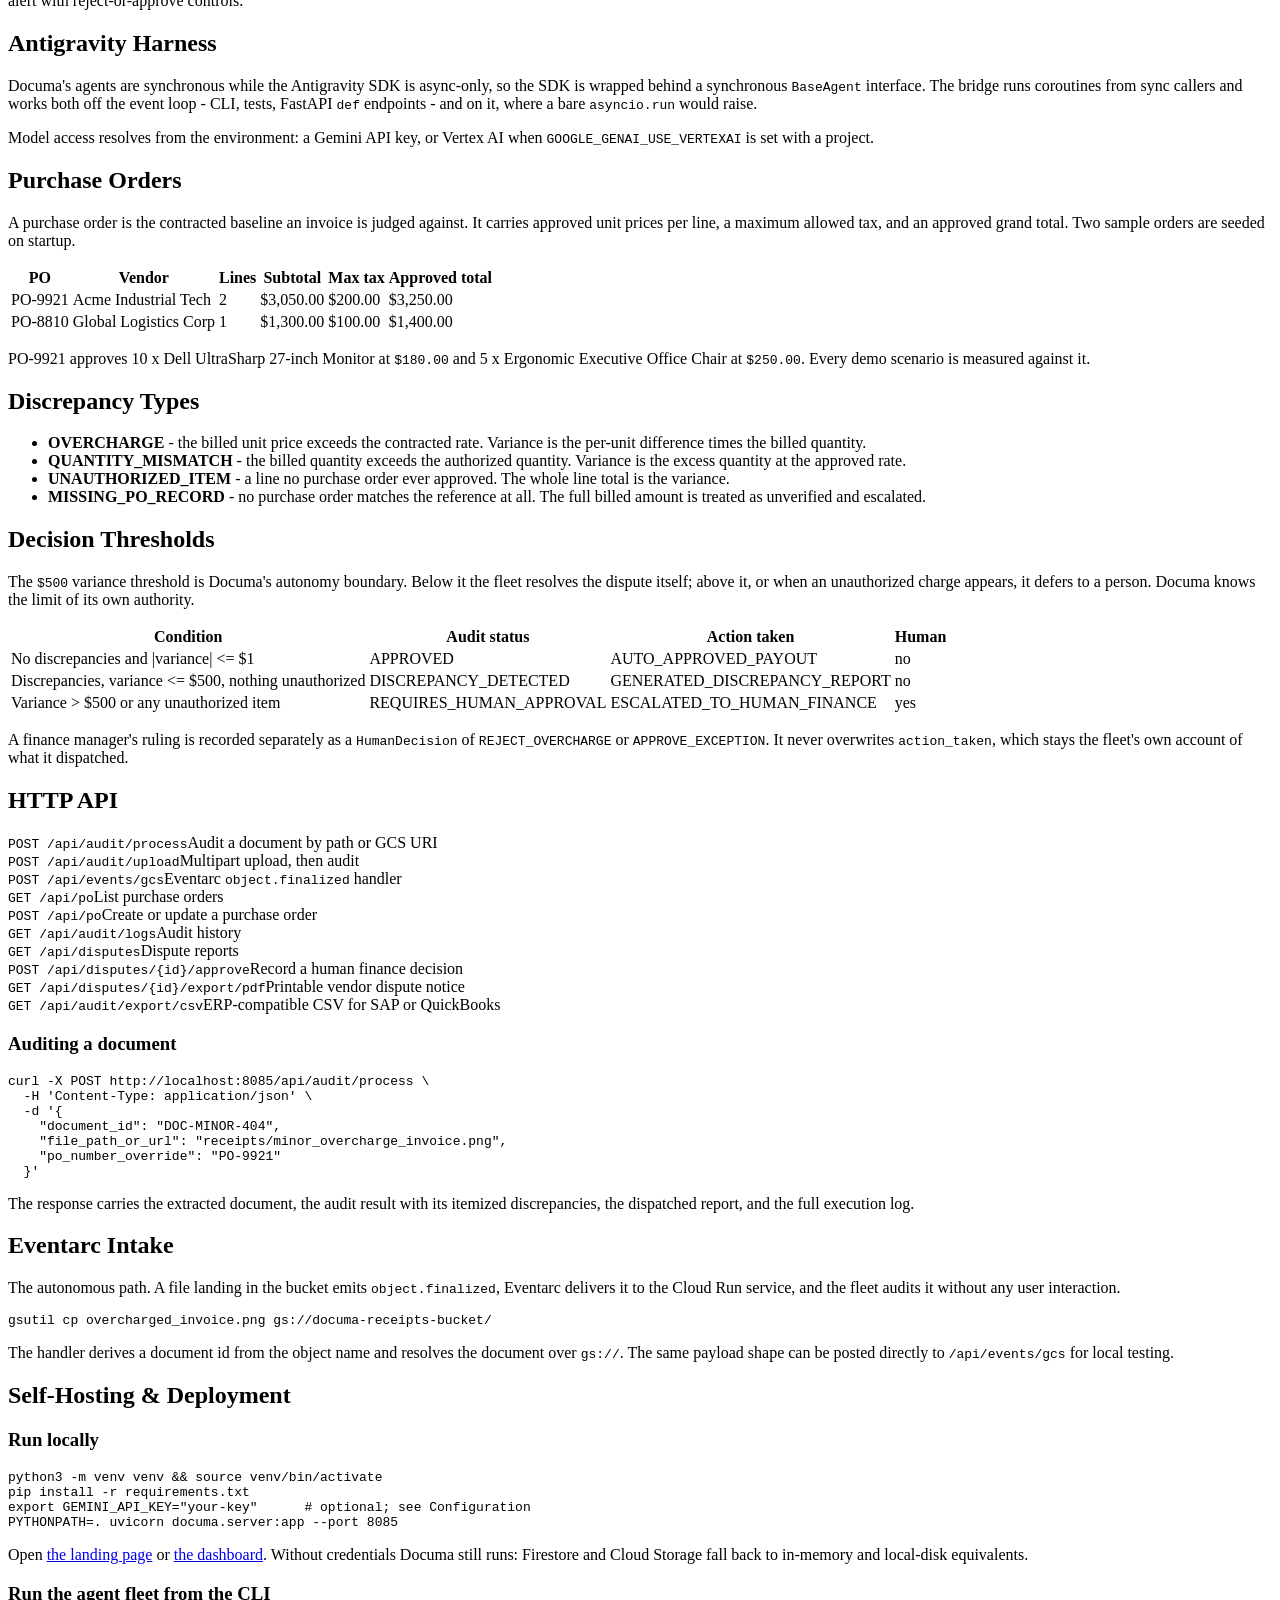
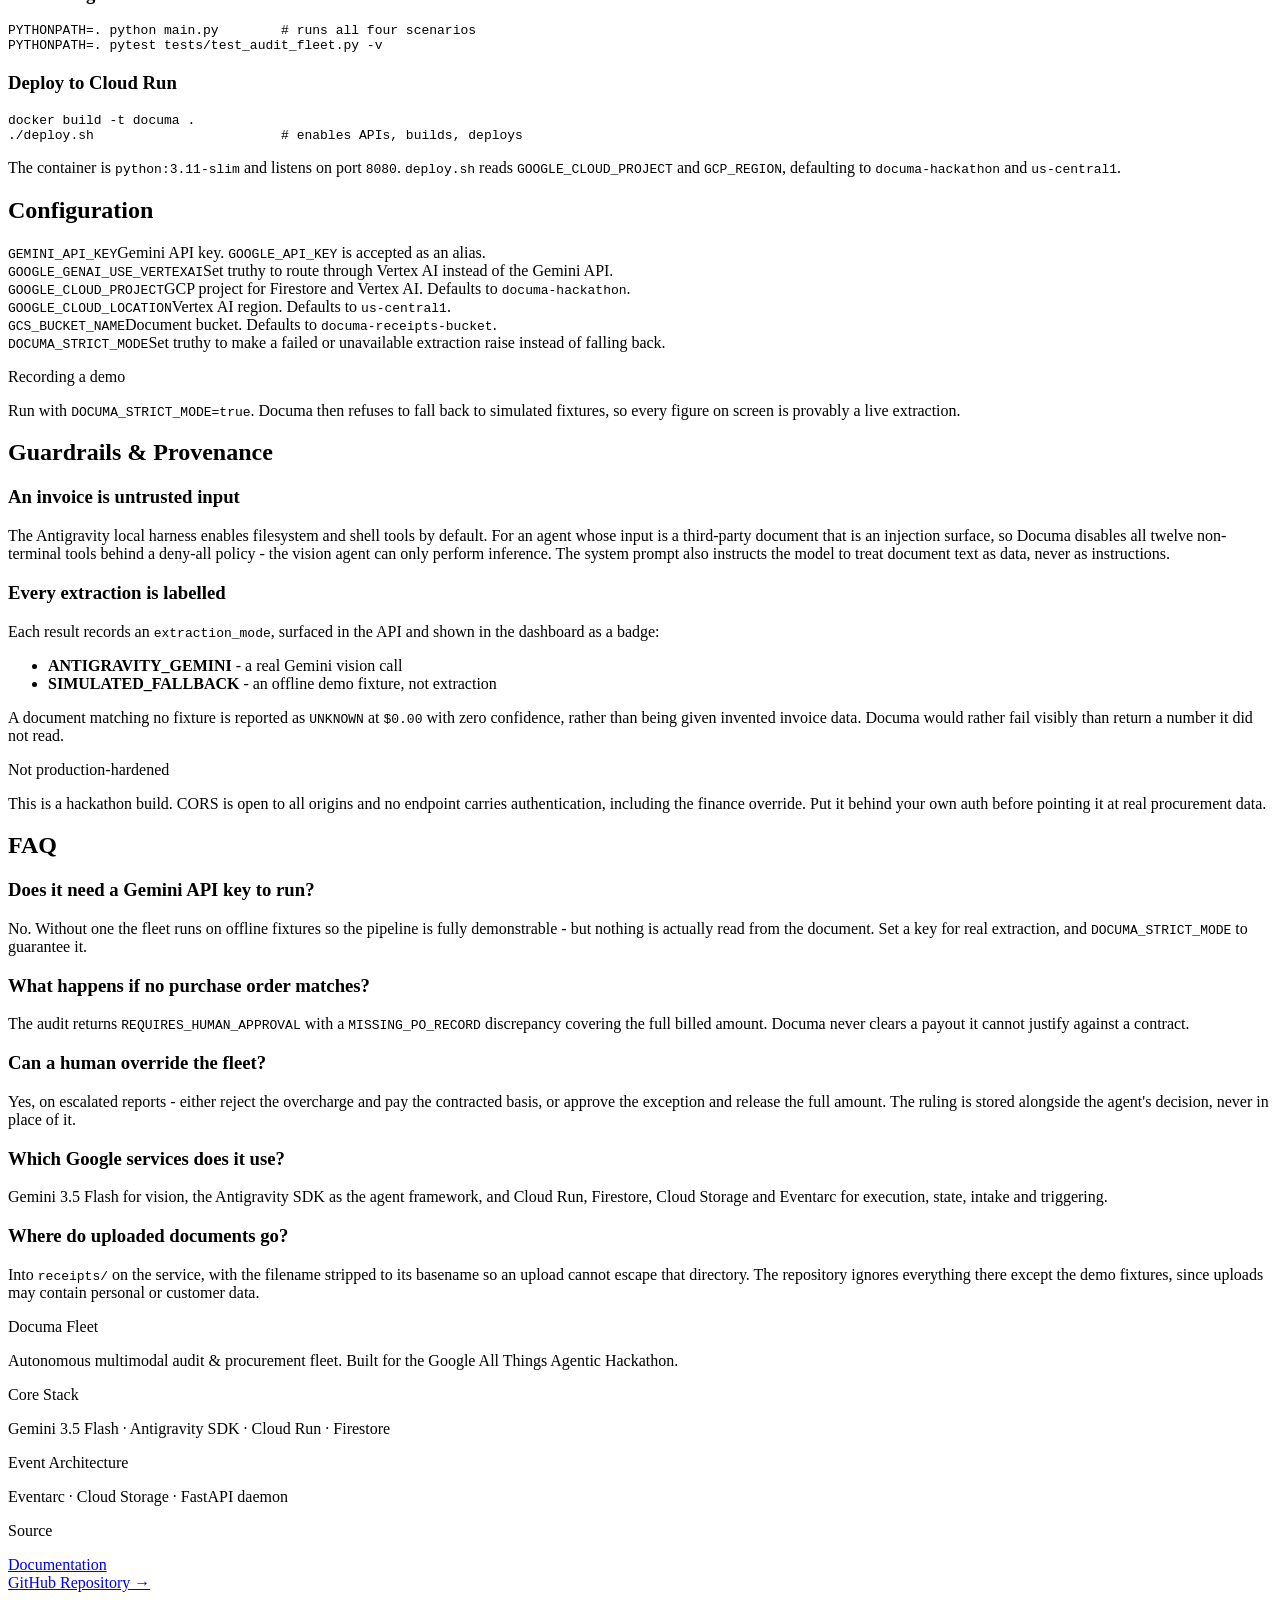
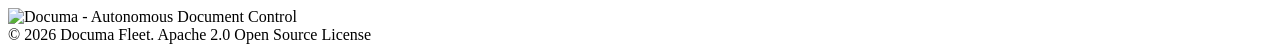
==== commit 945dd538: "style(nav): drop the Docs and App links from the header menus The landing menu keeps its section anc" ====
--- a/documa/static/docs.html
+++ b/documa/static/docs.html
@@ -20,8 +20,6 @@
       </a>
       <div class="nav__links" id="nav-menu">
         <a href="/">Overview</a>
-        <a href="/docs">Docs</a>
-        <a href="/app">App</a>
         <a href="https://github.com/mrnetwork0001/Documa" target="_blank" rel="noopener">GitHub</a>
       </div>
       <div class="nav__actions">
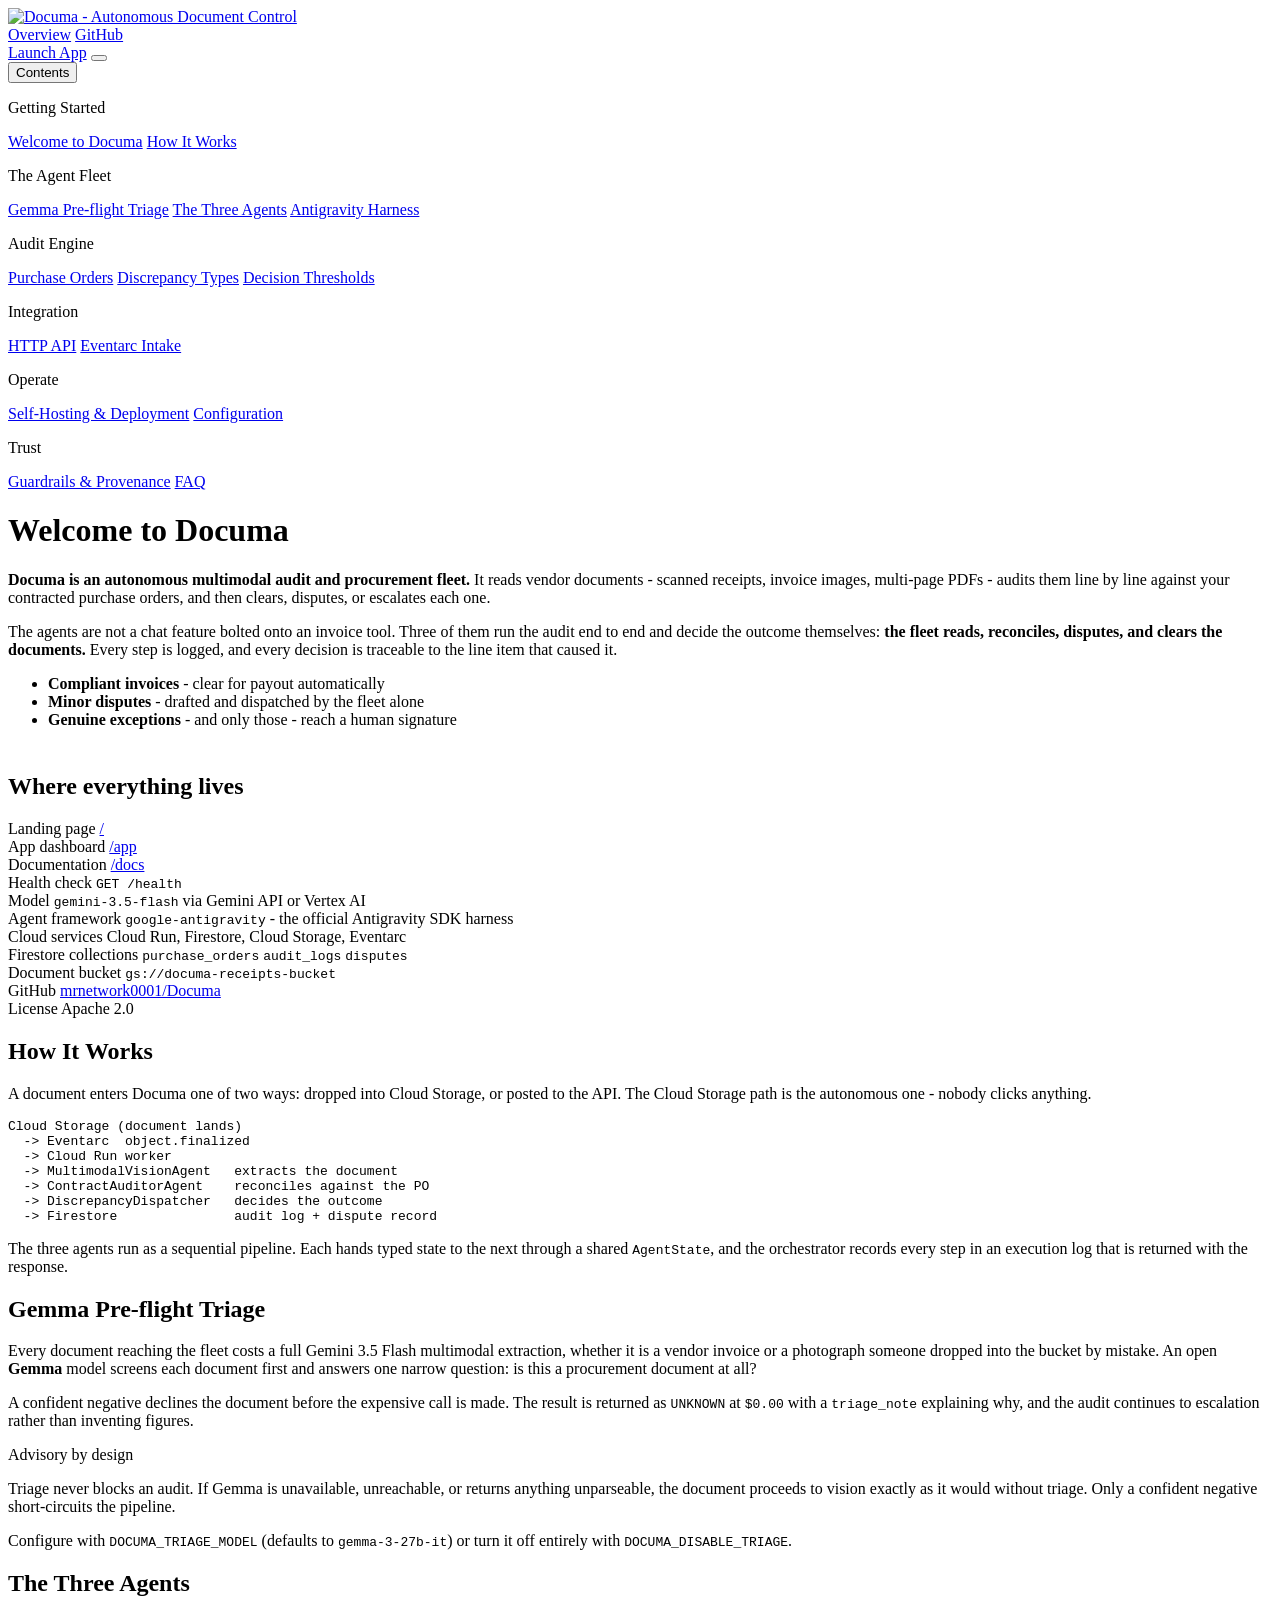
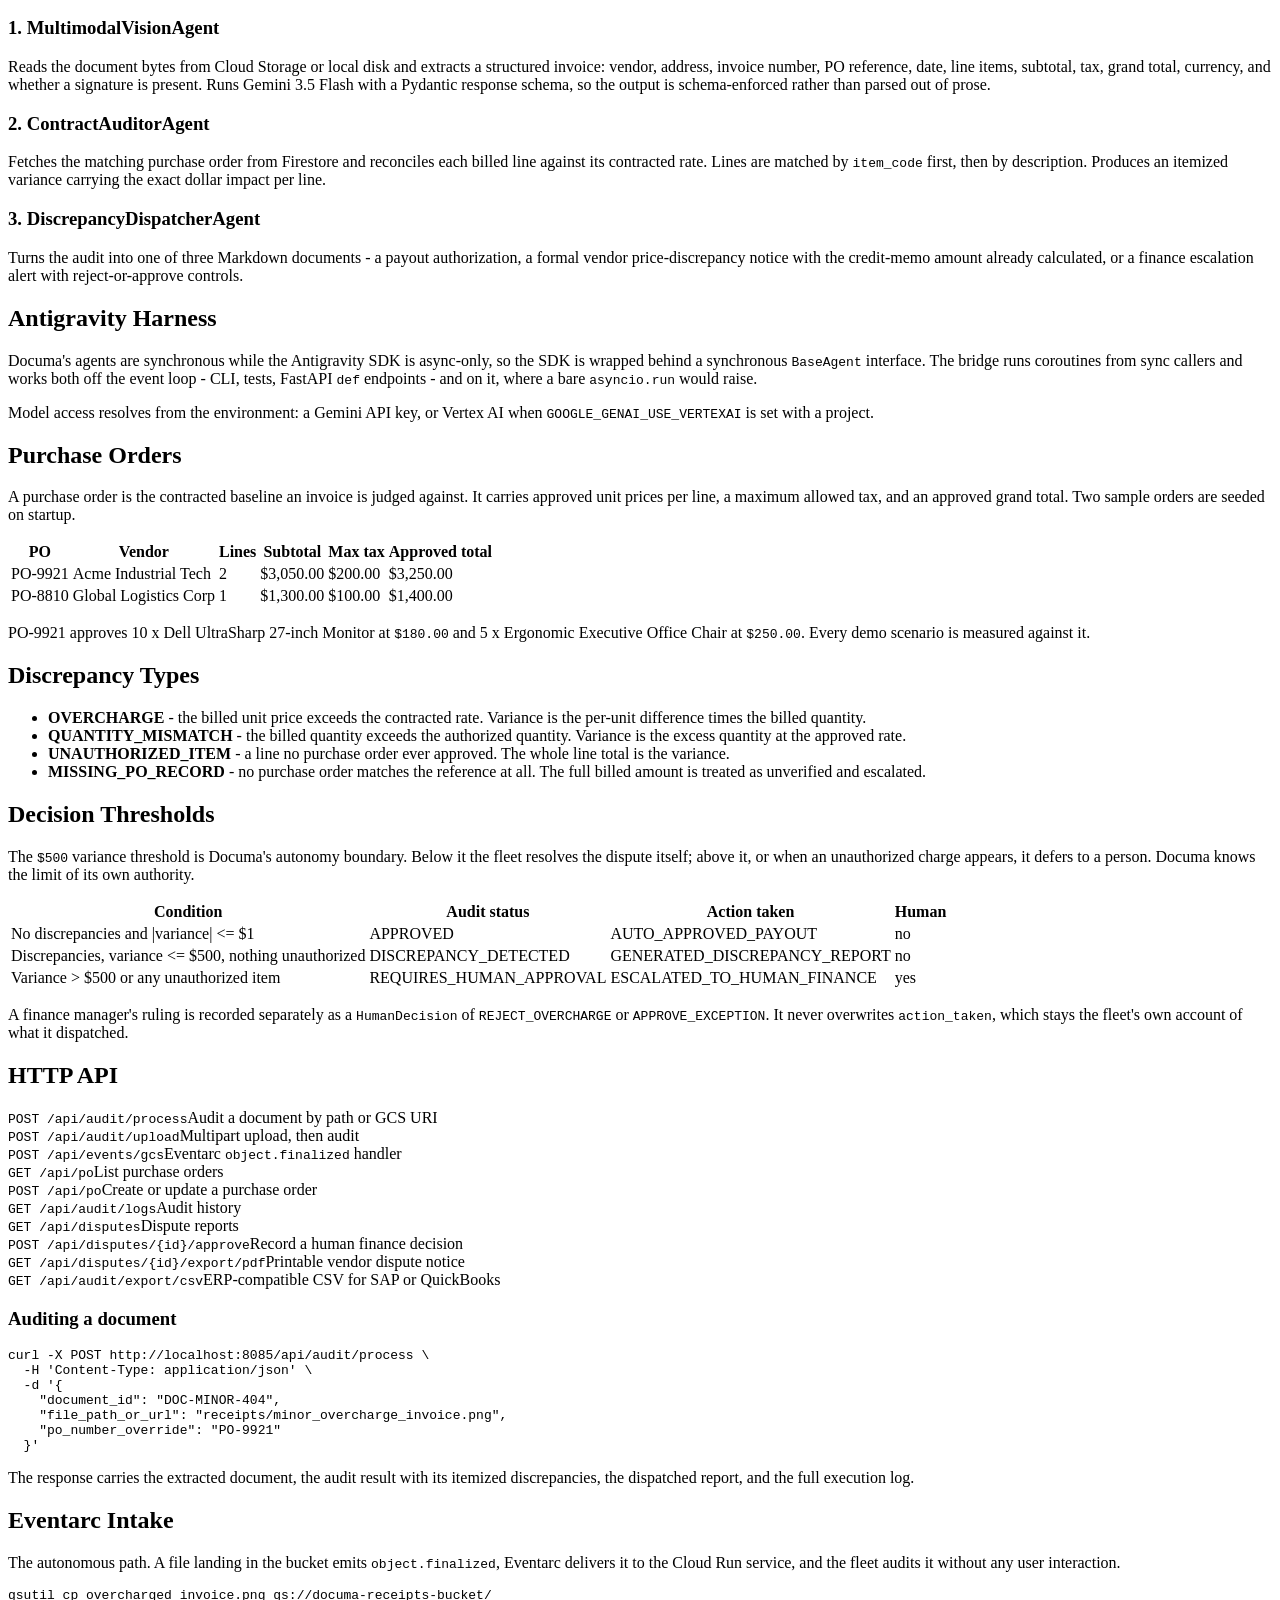
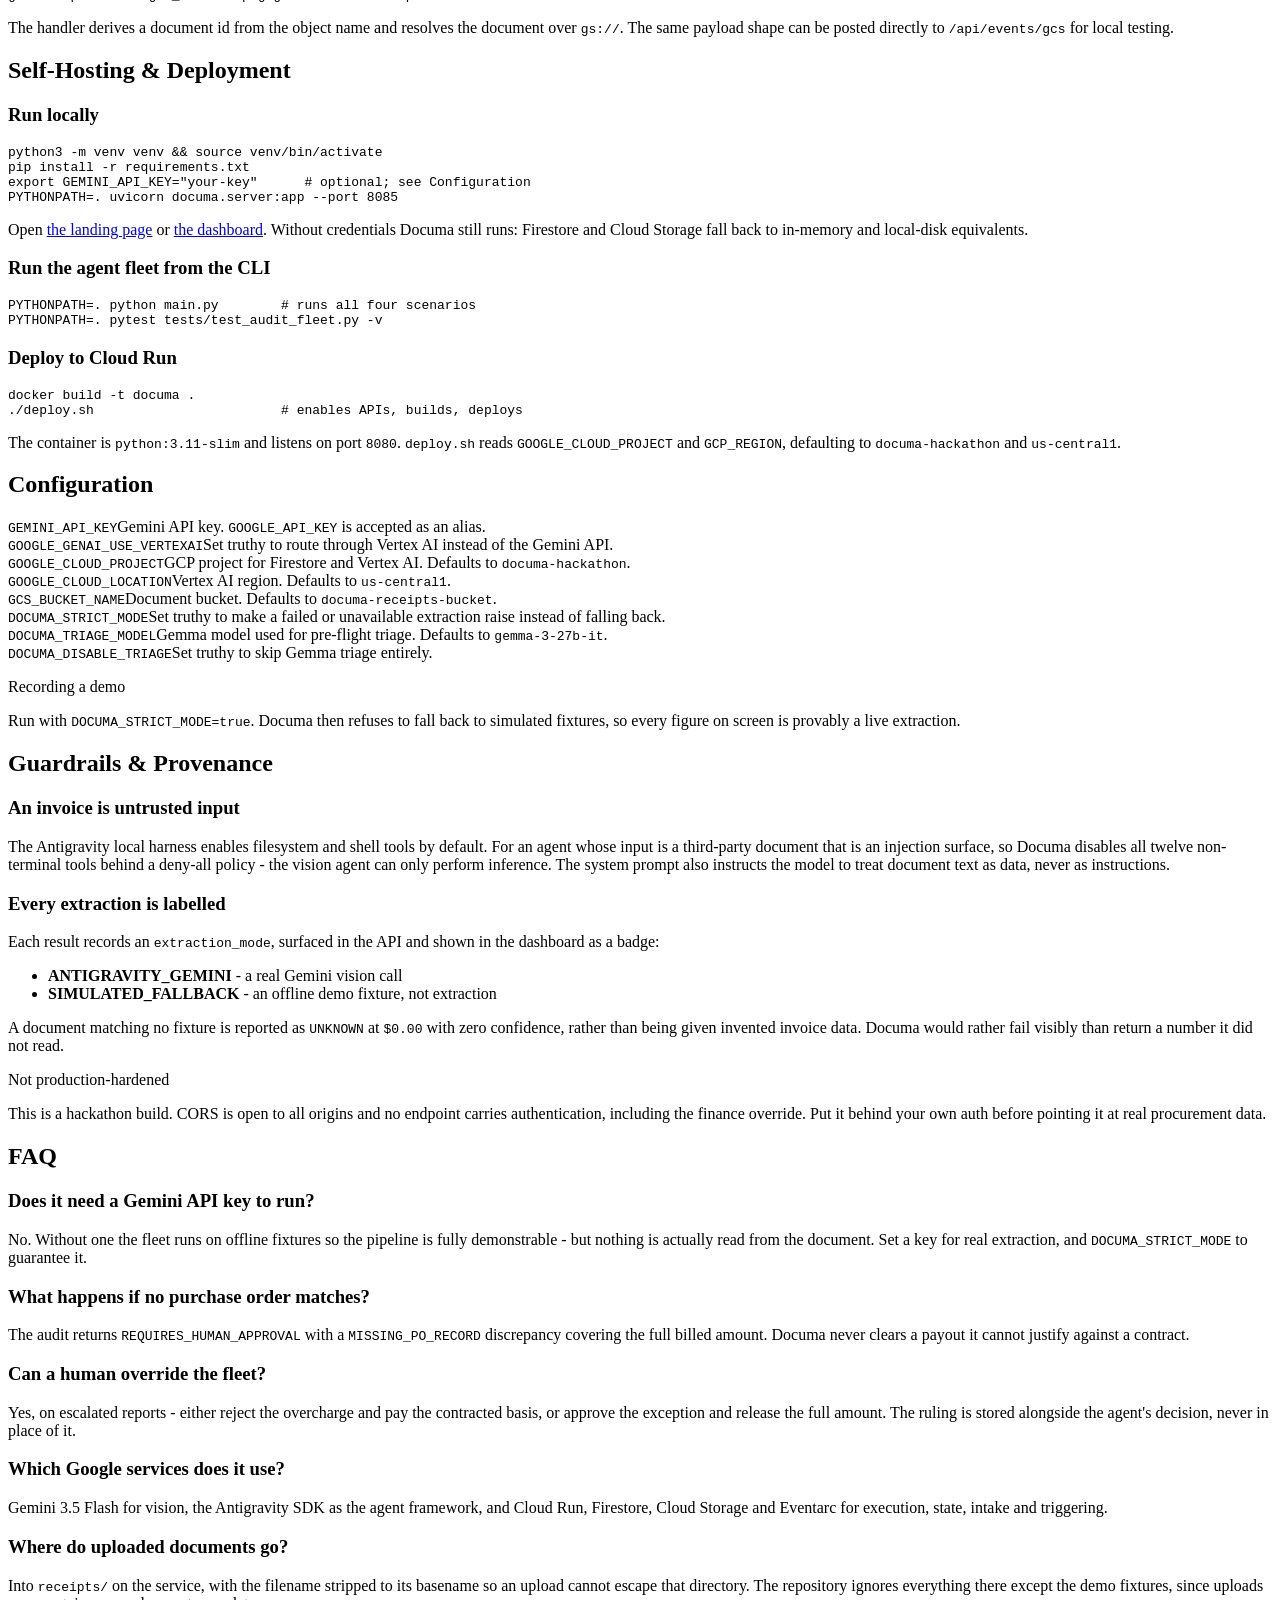
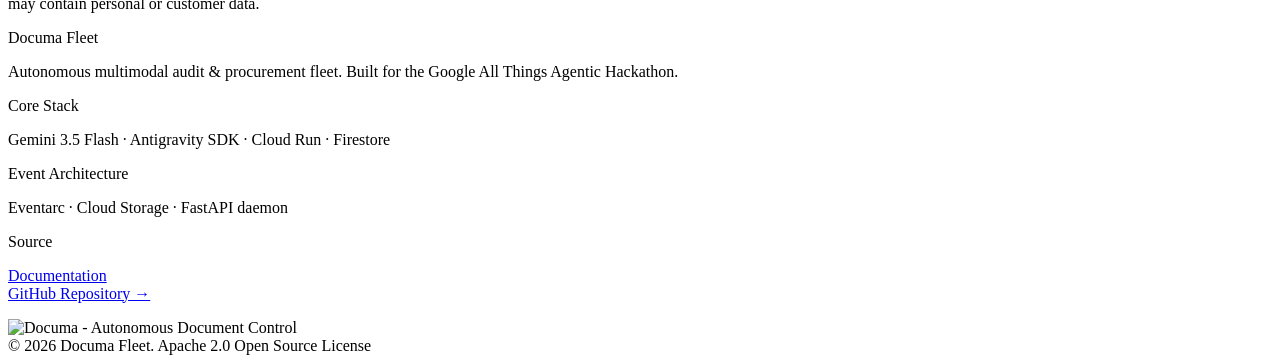
==== commit a2ed763d: "feat(gemma): add pre-flight document triage; fix unknown-PO crash Gemma triage   An open Gemma model" ====
--- a/documa/static/docs.html
+++ b/documa/static/docs.html
@@ -48,6 +48,7 @@
 
         <div class="docs-side__group">
           <p class="docs-side__label">The Agent Fleet</p>
+          <a class="docs-side__link" href="#triage">Gemma Pre-flight Triage</a>
           <a class="docs-side__link" href="#agents">The Three Agents</a>
           <a class="docs-side__link" href="#harness">Antigravity Harness</a>
         </div>
@@ -170,6 +171,35 @@
           The three agents run as a sequential pipeline. Each hands typed state to the next through
           a shared <code>AgentState</code>, and the orchestrator records every step in an execution
           log that is returned with the response.
+        </p>
+      </section>
+
+      <section class="docs-sec" id="triage">
+        <h2 class="docs-h2">Gemma Pre-flight Triage</h2>
+        <p>
+          Every document reaching the fleet costs a full Gemini 3.5 Flash multimodal
+          extraction, whether it is a vendor invoice or a photograph someone dropped into the
+          bucket by mistake. An open <strong>Gemma</strong> model screens each document first and
+          answers one narrow question: is this a procurement document at all?
+        </p>
+        <p>
+          A confident negative declines the document before the expensive call is made. The
+          result is returned as <code>UNKNOWN</code> at <code>$0.00</code> with a
+          <code>triage_note</code> explaining why, and the audit continues to escalation rather
+          than inventing figures.
+        </p>
+        <div class="docs-note">
+          <p class="docs-note__t">Advisory by design</p>
+          <p>
+            Triage never blocks an audit. If Gemma is unavailable, unreachable, or returns
+            anything unparseable, the document proceeds to vision exactly as it would without
+            triage. Only a confident negative short-circuits the pipeline.
+          </p>
+        </div>
+        <p>
+          Configure with <code>DOCUMA_TRIAGE_MODEL</code> (defaults to
+          <code>gemma-3-27b-it</code>) or turn it off entirely with
+          <code>DOCUMA_DISABLE_TRIAGE</code>.
         </p>
       </section>
 
@@ -376,6 +406,8 @@
           <div class="docs-def"><span class="docs-def__k"><code>GOOGLE_CLOUD_LOCATION</code></span><span class="docs-def__v">Vertex AI region. Defaults to <code>us-central1</code>.</span></div>
           <div class="docs-def"><span class="docs-def__k"><code>GCS_BUCKET_NAME</code></span><span class="docs-def__v">Document bucket. Defaults to <code>documa-receipts-bucket</code>.</span></div>
           <div class="docs-def"><span class="docs-def__k"><code>DOCUMA_STRICT_MODE</code></span><span class="docs-def__v">Set truthy to make a failed or unavailable extraction raise instead of falling back.</span></div>
+          <div class="docs-def"><span class="docs-def__k"><code>DOCUMA_TRIAGE_MODEL</code></span><span class="docs-def__v">Gemma model used for pre-flight triage. Defaults to <code>gemma-3-27b-it</code>.</span></div>
+          <div class="docs-def"><span class="docs-def__k"><code>DOCUMA_DISABLE_TRIAGE</code></span><span class="docs-def__v">Set truthy to skip Gemma triage entirely.</span></div>
         </div>
 
         <div class="docs-note">
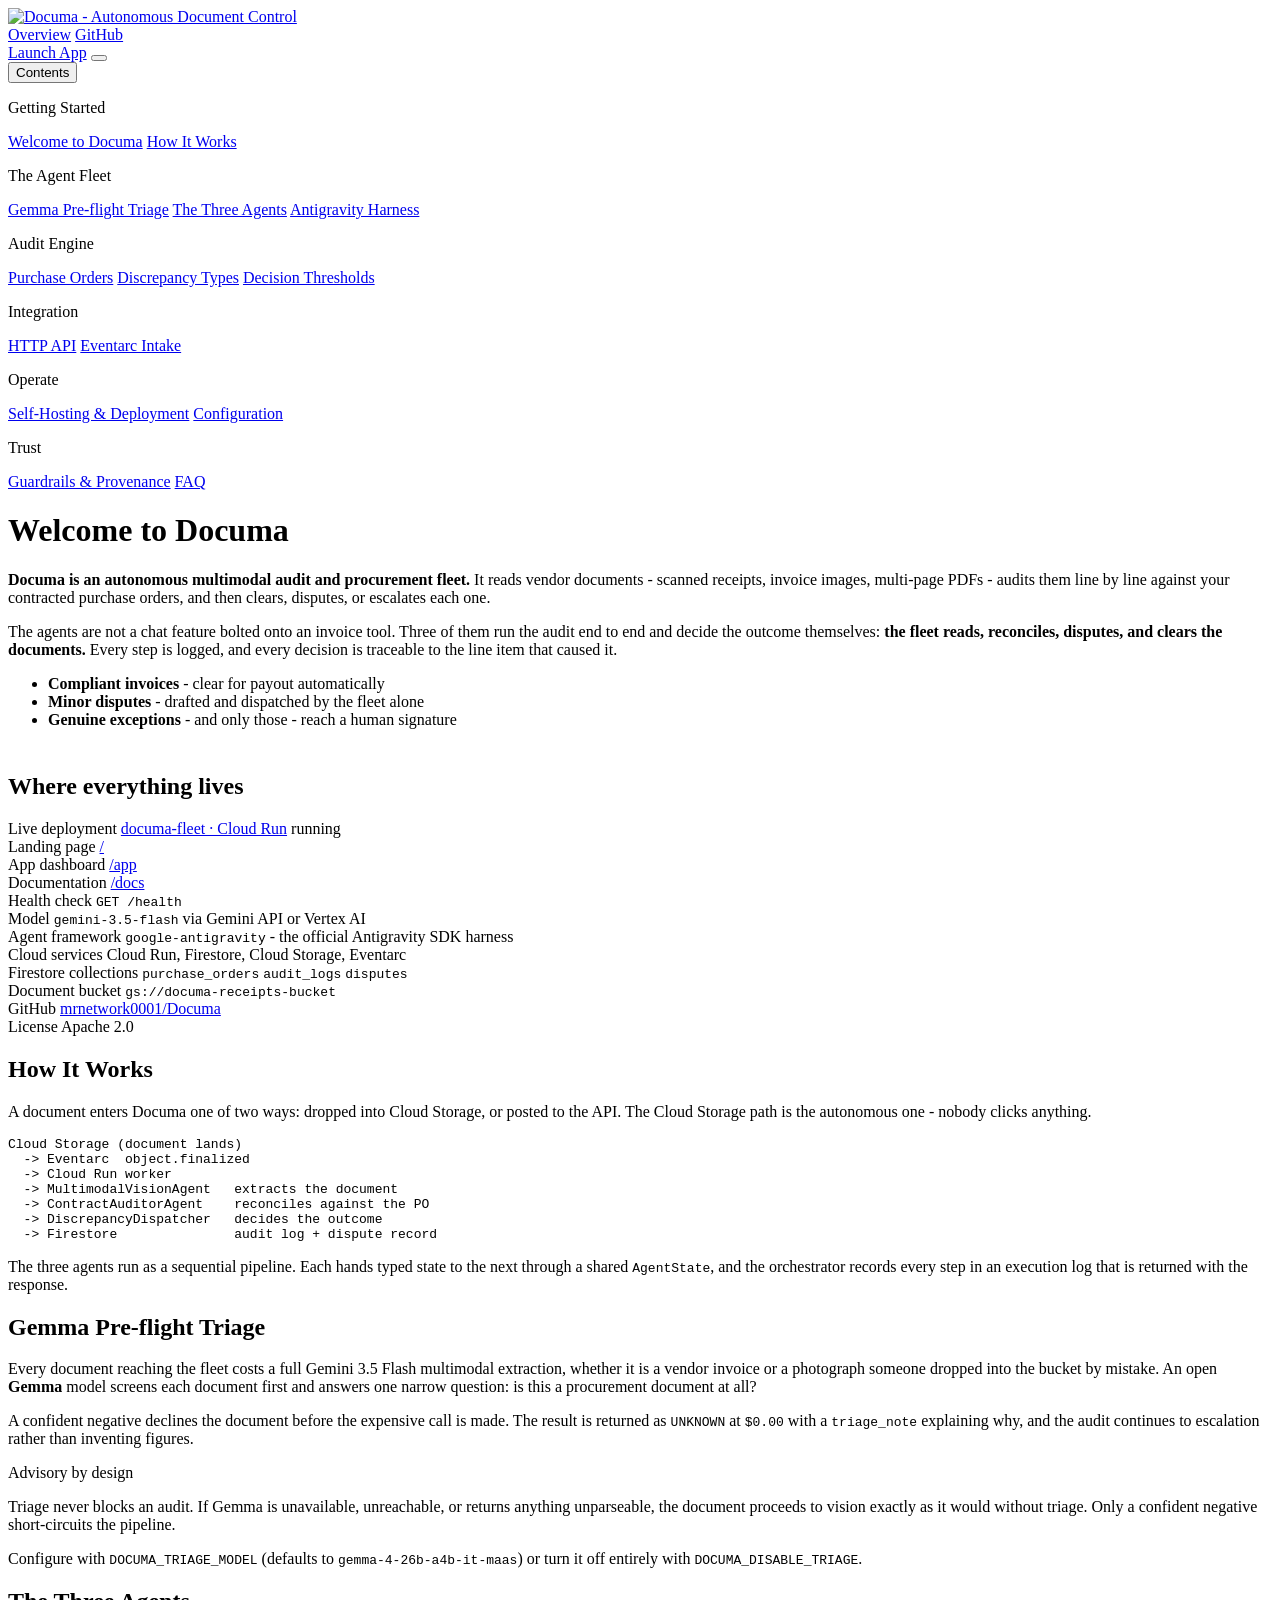
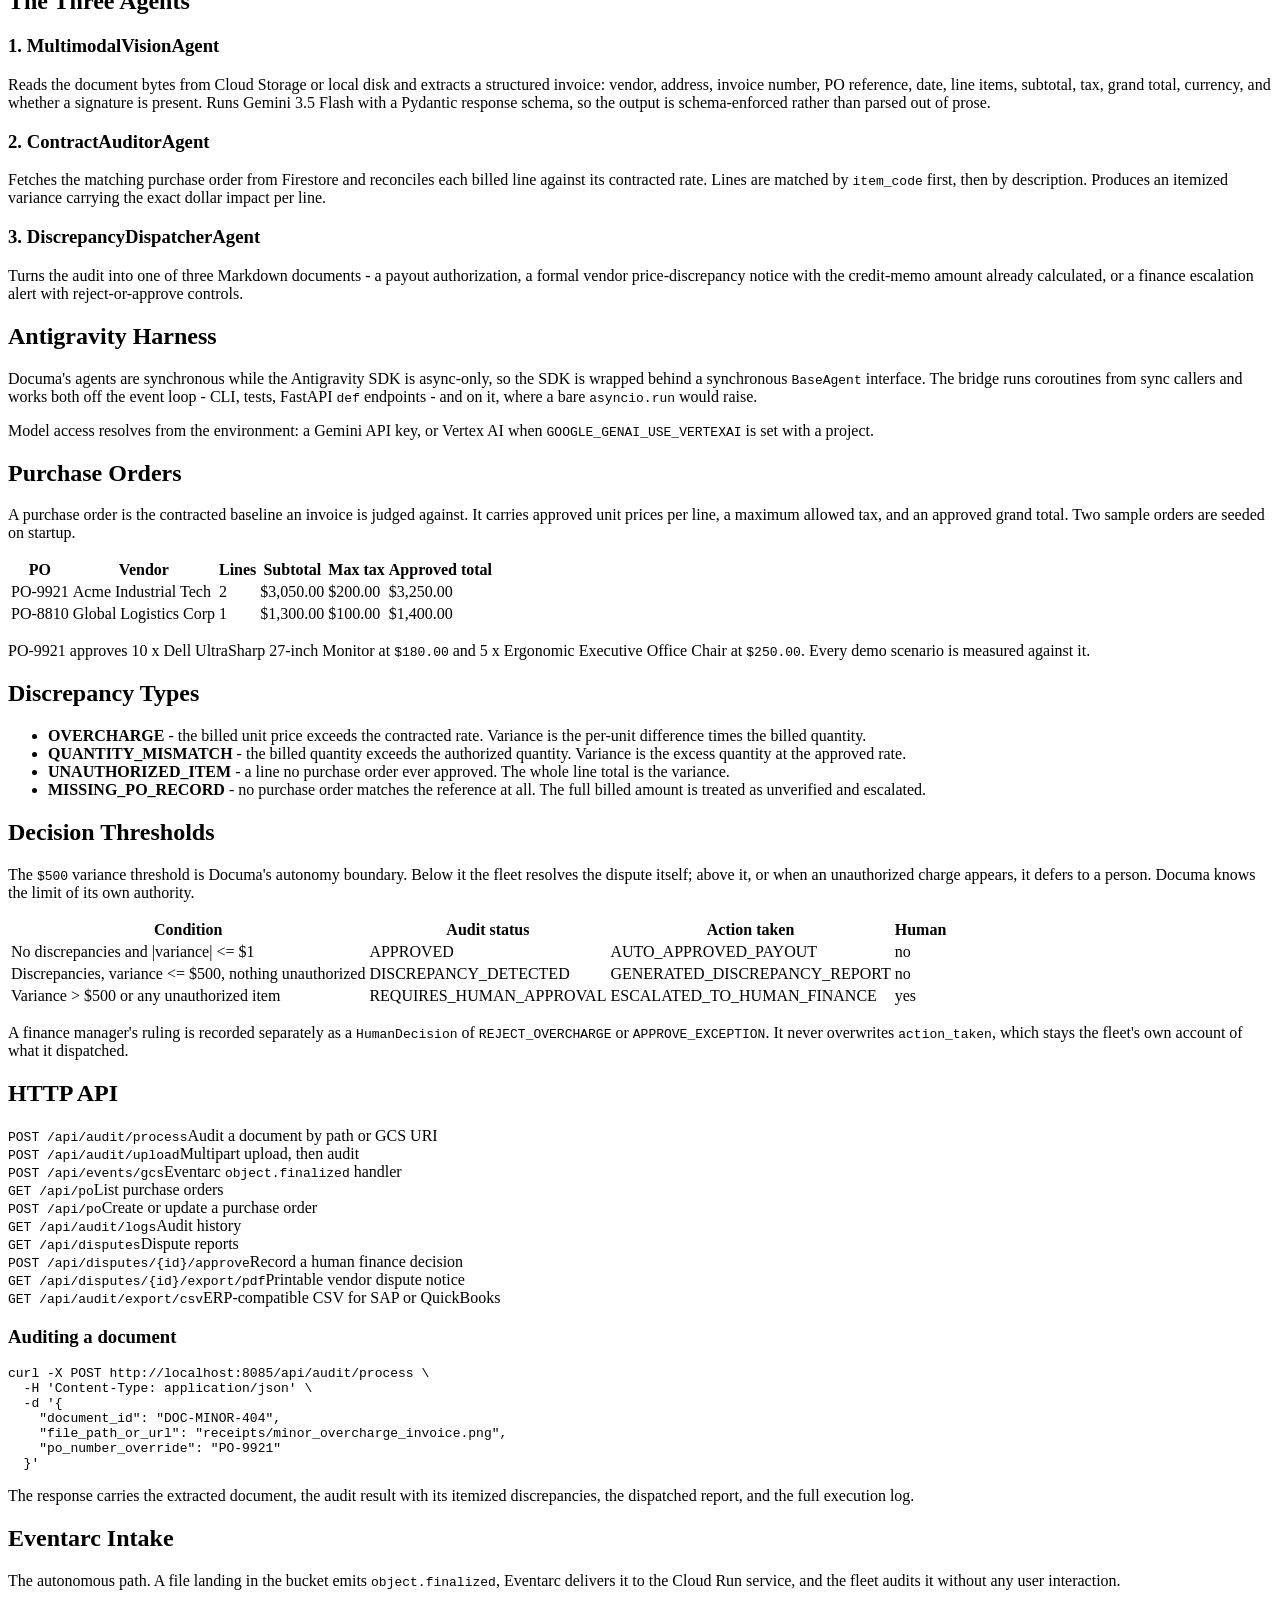
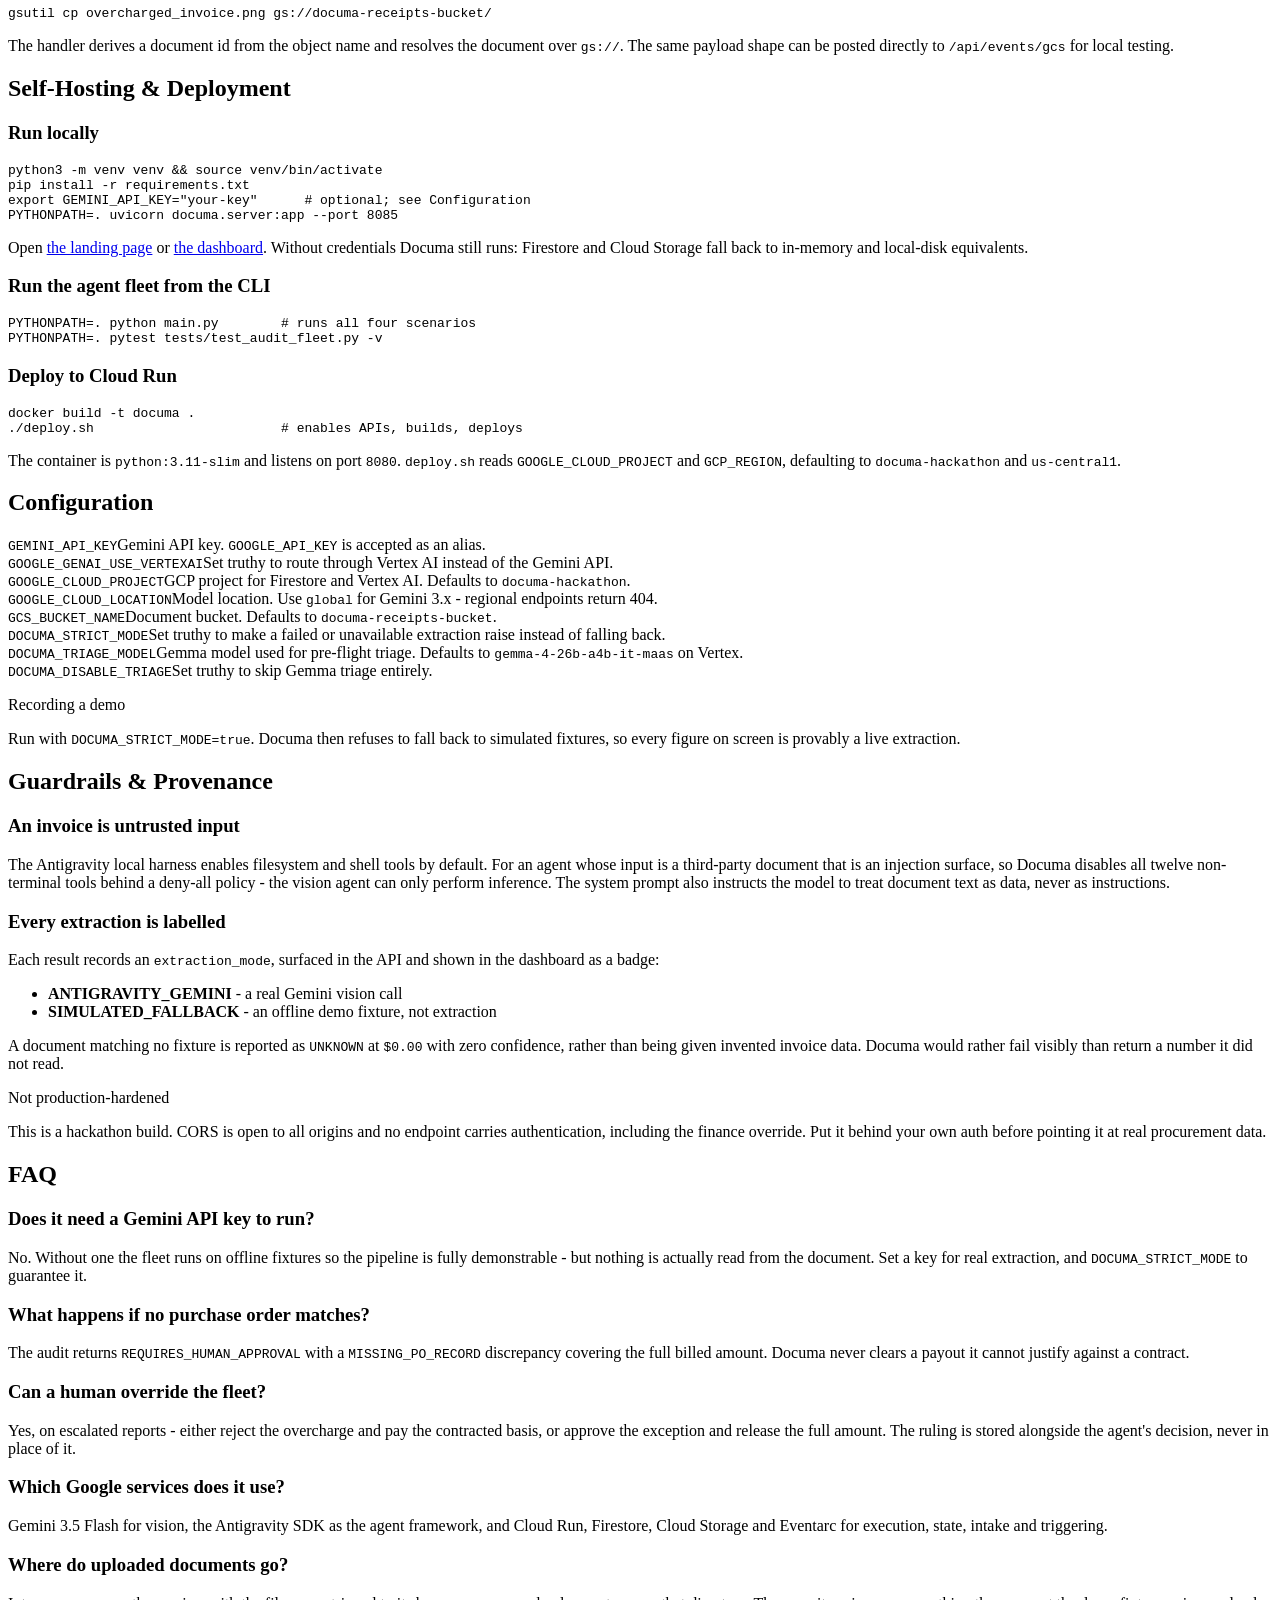
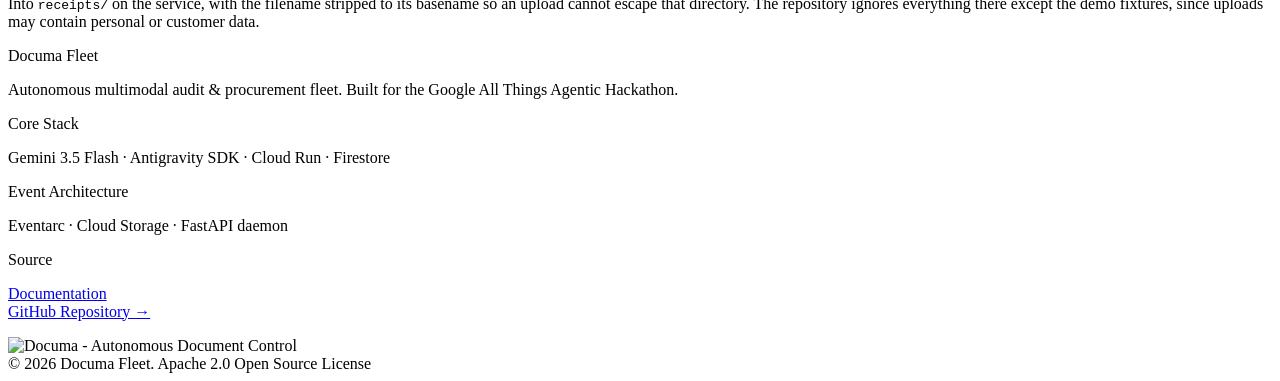
==== commit 387b9fe7: "docs: reflect the live deployment and the provisioned Google Cloud stack Firestore, Cloud Storage an" ====
--- a/documa/static/docs.html
+++ b/documa/static/docs.html
@@ -108,6 +108,10 @@
 
         <div class="docs-defs">
           <div class="docs-def">
+            <span class="docs-def__k">Live deployment</span>
+            <span class="docs-def__v"><a href="https://documa-fleet-466418539031.us-central1.run.app" target="_blank" rel="noopener">documa-fleet · Cloud Run</a> <span class="accent">running</span></span>
+          </div>
+          <div class="docs-def">
             <span class="docs-def__k">Landing page</span>
             <span class="docs-def__v"><a href="/">/</a></span>
           </div>
@@ -198,7 +202,7 @@
         </div>
         <p>
           Configure with <code>DOCUMA_TRIAGE_MODEL</code> (defaults to
-          <code>gemma-3-27b-it</code>) or turn it off entirely with
+          <code>gemma-4-26b-a4b-it-maas</code>) or turn it off entirely with
           <code>DOCUMA_DISABLE_TRIAGE</code>.
         </p>
       </section>
@@ -403,10 +407,10 @@
           <div class="docs-def"><span class="docs-def__k"><code>GEMINI_API_KEY</code></span><span class="docs-def__v">Gemini API key. <code>GOOGLE_API_KEY</code> is accepted as an alias.</span></div>
           <div class="docs-def"><span class="docs-def__k"><code>GOOGLE_GENAI_USE_VERTEXAI</code></span><span class="docs-def__v">Set truthy to route through Vertex AI instead of the Gemini API.</span></div>
           <div class="docs-def"><span class="docs-def__k"><code>GOOGLE_CLOUD_PROJECT</code></span><span class="docs-def__v">GCP project for Firestore and Vertex AI. Defaults to <code>documa-hackathon</code>.</span></div>
-          <div class="docs-def"><span class="docs-def__k"><code>GOOGLE_CLOUD_LOCATION</code></span><span class="docs-def__v">Vertex AI region. Defaults to <code>us-central1</code>.</span></div>
+          <div class="docs-def"><span class="docs-def__k"><code>GOOGLE_CLOUD_LOCATION</code></span><span class="docs-def__v">Model location. Use <code>global</code> for Gemini 3.x - regional endpoints return 404.</span></div>
           <div class="docs-def"><span class="docs-def__k"><code>GCS_BUCKET_NAME</code></span><span class="docs-def__v">Document bucket. Defaults to <code>documa-receipts-bucket</code>.</span></div>
           <div class="docs-def"><span class="docs-def__k"><code>DOCUMA_STRICT_MODE</code></span><span class="docs-def__v">Set truthy to make a failed or unavailable extraction raise instead of falling back.</span></div>
-          <div class="docs-def"><span class="docs-def__k"><code>DOCUMA_TRIAGE_MODEL</code></span><span class="docs-def__v">Gemma model used for pre-flight triage. Defaults to <code>gemma-3-27b-it</code>.</span></div>
+          <div class="docs-def"><span class="docs-def__k"><code>DOCUMA_TRIAGE_MODEL</code></span><span class="docs-def__v">Gemma model used for pre-flight triage. Defaults to <code>gemma-4-26b-a4b-it-maas</code> on Vertex.</span></div>
           <div class="docs-def"><span class="docs-def__k"><code>DOCUMA_DISABLE_TRIAGE</code></span><span class="docs-def__v">Set truthy to skip Gemma triage entirely.</span></div>
         </div>
 
